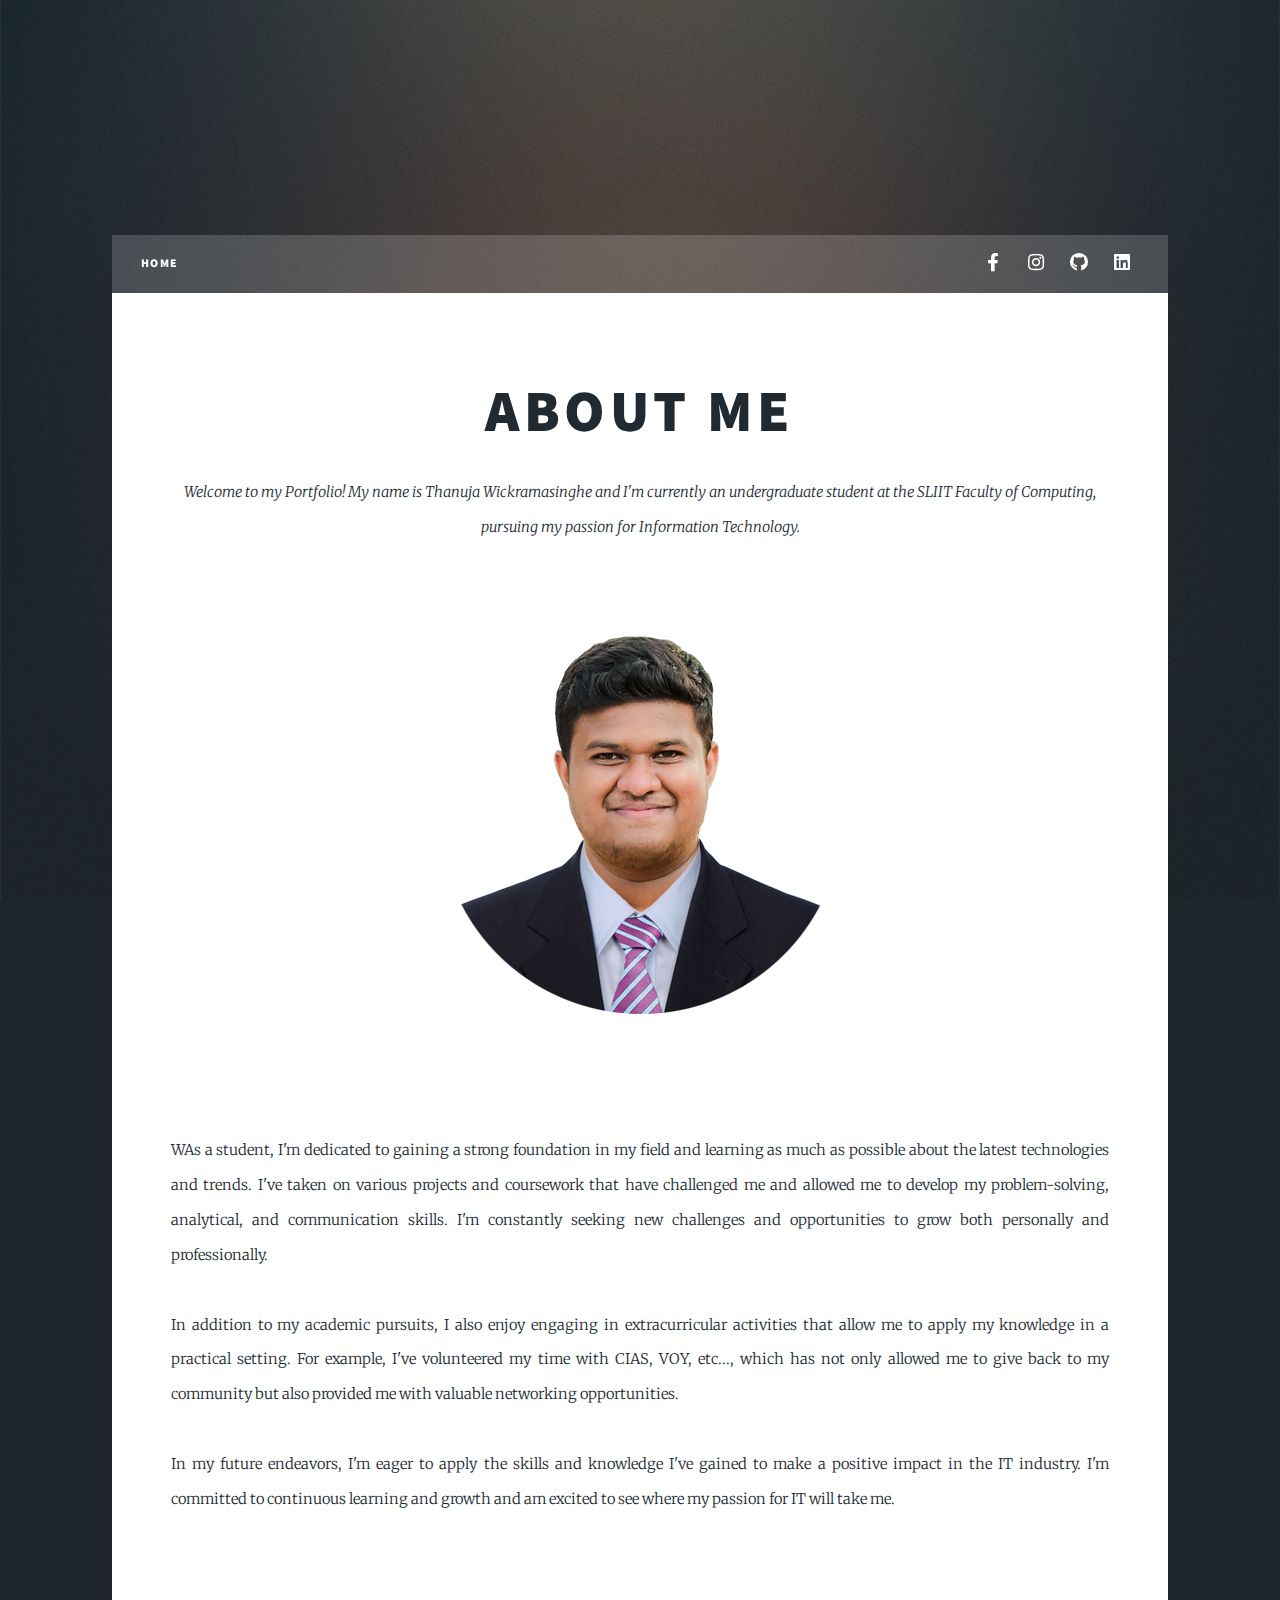
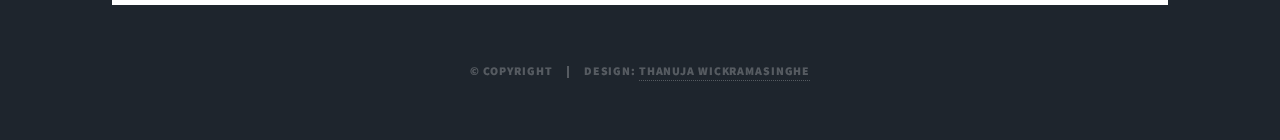
==== aboutMe.html @ 959ea025 "Add files via upload" ====
<!DOCTYPE HTML>
<!--
	Massively by HTML5 UP
	html5up.net | @ajlkn
	Free for personal and commercial use under the CCA 3.0 license (html5up.net/license)
-->
<html>
	<head>
		<title>Thanuja Wickramasinghe</title>
		<link rel="icon" type="image/png" href="images/MY.png">
		<meta charset="utf-8" />
		<meta name="viewport" content="width=device-width, initial-scale=1, user-scalable=no" />
		<link rel="stylesheet" href="assets/css/main.css" />
		<link rel="stylesheet" href="assets/css/my.css" />
		<noscript><link rel="stylesheet" href="assets/css/noscript.css" /></noscript>
	</head>
	<body class="is-preload">

		<!-- Wrapper -->
			<div id="wrapper" class="fade-in">

				<!-- Intro -->
					

				<!-- Header -->
					<header id="header">

					</header>

				<!-- Nav -->
					<nav id="nav">
						<ul class="links">
                            <li class=""><a href="index.html">Home</a></li>
						</ul>
						<ul class="icons">
							<li><a href="https://www.facebook.com/thanuja.dhananjayabandarawickramasinghe?mibextid=ZbWKwL" class="icon brands fa-facebook-f"><span class="label">Facebook</span></a></li>
							<li><a href="https://instagram.com/_.thanuja._?igshid=ZGUzMzM3NWJiOQ==" class="icon brands fa-instagram"><span class="label">Instagram</span></a></li>
							<li><a href="https://github.com/it21096570" class="icon brands fa-github"><span class="label">GitHub</span></a></li>
							<li><a href="https://www.linkedin.com/in/thanuja-dhananjaya/" class="icon brands fa-linkedin"><span class="label">LinkedIn</span></a></li>
						</ul>
					</nav>

				<!-- Main -->
					<div id="main">

						<!-- Featured Post -->
							<article class="post featured">
								<header class="major">
									<h2><a href="#">About Me<br /></a></h2>
									<p>Welcome to my Portfolio! My name is Thanuja Wickramasinghe and I'm currently an 
                                        undergraduate student at the SLIIT Faculty of Computing, pursuing my 
                                        passion for Information Technology.
                                    </p>
								</header>
								<img src="images/MY.png" alt="" />

                                <p style="margin-top: 100px;">WAs a student, I'm dedicated to gaining a strong foundation in my field and learning as much as possible about the latest technologies and trends. I've taken on various projects and coursework that have challenged me and allowed me to develop my problem-solving, analytical, and communication skills. I'm constantly seeking new challenges and opportunities to grow both personally and professionally. <br /><br />

                                    In addition to my academic pursuits, I also enjoy engaging in extracurricular activities that allow me to apply my knowledge in a practical setting. For example, I've volunteered my time with CIAS, VOY, etc..., which has not only allowed me to give back to my community but also provided me with valuable networking opportunities. <br /><br />
                                    
                                    In my future endeavors, I'm eager to apply the skills and knowledge I've gained to make a positive impact in the IT industry. I'm committed to continuous learning and growth and am excited to see where my passion for IT will take me.
                                </p>
								
							</article>

						<!-- Posts -->

					</div>

				

				<!-- Copyright -->
					<div id="copyright">
						<ul><li>&copy; COPYRIGHT</li><li>Design: <a href="https://github.com/it21096570">Thanuja Wickramasinghe</a></li></ul>
					</div>

			</div>

		<!-- Scripts -->
			<script src="assets/js/jquery.min.js"></script>
			<script src="assets/js/jquery.scrollex.min.js"></script>
			<script src="assets/js/jquery.scrolly.min.js"></script>
			<script src="assets/js/browser.min.js"></script>
			<script src="assets/js/breakpoints.min.js"></script>
			<script src="assets/js/util.js"></script>
			<script src="assets/js/main.js"></script>

	</body>
</html>
---- assets/css/main.css ----
@import url(fontawesome-all.min.css);
@import url("https://fonts.googleapis.com/css?family=Merriweather:300,700,300italic,700italic|Source+Sans+Pro:900");

/*
	Massively by HTML5 UP
	html5up.net | @ajlkn
	Free for personal and commercial use under the CCA 3.0 license (html5up.net/license)
*/

html, body, div, span, applet, object,
iframe, h1, h2, h3, h4, h5, h6, p, blockquote,
pre, a, abbr, acronym, address, big, cite,
code, del, dfn, em, img, ins, kbd, q, s, samp,
small, strike, strong, sub, sup, tt, var, b,
u, i, center, dl, dt, dd, ol, ul, li, fieldset,
form, label, legend, table, caption, tbody,
tfoot, thead, tr, th, td, article, aside,
canvas, details, embed, figure, figcaption,
footer, header, hgroup, menu, nav, output, ruby,
section, summary, time, mark, audio, video {
	margin: 0;
	padding: 0;
	border: 0;
	font-size: 100%;
	font: inherit;
	vertical-align: baseline;}

article, aside, details, figcaption, figure,
footer, header, hgroup, menu, nav, section {
	display: block;}

body {
	line-height: 1;
}

ol, ul {
	list-style: none;
}

blockquote, q {
	quotes: none;
}

	blockquote:before, blockquote:after, q:before, q:after {
		content: '';
		content: none;
	}

table {
	border-collapse: collapse;
	border-spacing: 0;
}

body {
	-webkit-text-size-adjust: none;
}

mark {
	background-color: transparent;
	color: inherit;
}

input::-moz-focus-inner {
	border: 0;
	padding: 0;
}

input, select, textarea {
	-moz-appearance: none;
	-webkit-appearance: none;
	-ms-appearance: none;
	appearance: none;
}

/* Basic */

	@-ms-viewport {
		width: device-width;
	}

	body {
		-ms-overflow-style: scrollbar;
	}

	@media screen and (max-width: 480px) {

		html, body {
			min-width: 320px;
		}

	}

	html {
		box-sizing: border-box;
		scroll-behavior: smooth;
	}

	*, *:before, *:after {
		box-sizing: inherit;
	}

	body {
		background-color: #1e252d;
	}

		body.is-preload *, body.is-preload *:before, body.is-preload *:after {
			-moz-animation: none !important;
			-webkit-animation: none !important;
			-ms-animation: none !important;
			animation: none !important;
			-moz-transition: none !important;
			-webkit-transition: none !important;
			-ms-transition: none !important;
			transition: none !important;
		}

/* Type */

	html {
		font-size: 16pt;
	}

		@media screen and (max-width: 1680px) {

			html {
				font-size: 12pt;
			}

		}

		@media screen and (max-width: 1280px) {

			html {
				font-size: 11pt;
			}

		}

		@media screen and (max-width: 360px) {

			html {
				font-size: 10pt;
			}

		}

	body {
		color: #212931;
	}

	body, input, select, textarea {
		font-family: "Merriweather", Georgia, serif;
		font-weight: 300;
		font-size: 1rem;
		line-height: 2.375;
	}

	a {
		-moz-transition: color 0.2s ease-in-out, background-color 0.2s ease-in-out, border-color 0.2s ease-in-out, box-shadow 0.2s ease-in-out;
		-webkit-transition: color 0.2s ease-in-out, background-color 0.2s ease-in-out, border-color 0.2s ease-in-out, box-shadow 0.2s ease-in-out;
		-ms-transition: color 0.2s ease-in-out, background-color 0.2s ease-in-out, border-color 0.2s ease-in-out, box-shadow 0.2s ease-in-out;
		transition: color 0.2s ease-in-out, background-color 0.2s ease-in-out, border-color 0.2s ease-in-out, box-shadow 0.2s ease-in-out;
		border-bottom: dotted 1px;
		text-decoration: none;
	}

		a:hover {
			border-bottom-color: transparent;
		}

	strong, b {
		font-weight: 600;
	}

	em, i {
		font-style: italic;
	}

	p {
		text-align: justify;
		margin: 0 0 2rem 0;
	}

	h1, h2, h3, h4, h5, h6 {
		font-family: "Source Sans Pro", Helvetica, sans-serif;
		font-weight: 900;
		line-height: 1.5;
		letter-spacing: 0.075em;
		text-transform: uppercase;
		margin: 0 0 1rem 0;
	}

		h1 a, h2 a, h3 a, h4 a, h5 a, h6 a {
			border-bottom: 0;
			color: inherit;
			text-decoration: none;
		}

	h1 {
		font-size: 4rem;
		line-height: 1.1;
		margin: 0 0 2rem 0;
	}

	h2 {
		font-size: 1.75rem;
		line-height: 1.3;
		margin: 0 0 1.5rem 0;
	}

	h3 {
		font-size: 1.25rem;
		margin: 0 0 1.5rem 0;
	}

	h4 {
		font-size: 1rem;
	}

	h5 {
		font-size: 0.9rem;
	}

	h6 {
		font-size: 0.8rem;
	}

	sub {
		font-size: 0.8rem;
		position: relative;
		top: 0.5rem;
	}

	sup {
		font-size: 0.8rem;
		position: relative;
		top: -0.5rem;
	}

	blockquote {
		border-left: solid 4px;
		font-style: italic;
		margin: 0 0 2rem 0;
		padding: 0.5rem 0 0.5rem 2rem;
	}

	code {
		border: solid 2px;
		font-family: "Courier New", monospace;
		font-size: 0.9rem;
		margin: 0 0.25rem;
		padding: 0.25rem 0.65rem;
	}

	pre {
		-webkit-overflow-scrolling: touch;
		font-family: "Courier New", monospace;
		font-size: 0.9rem;
		margin: 0 0 2rem 0;
	}

		pre code {
			display: block;
			line-height: 1.75;
			padding: 1rem 1.5rem;
			overflow-x: auto;
		}

	hr {
		border: 0;
		border-bottom: solid 2px;
		margin: 3rem 0;
	}

		hr.major {
			margin: 5rem 0;
		}

	.align-left {
		text-align: left;
	}

	.align-center {
		text-align: center;
	}

	.align-right {
		text-align: right;
	}

	input, select, textarea {
		color: #212931;
	}

	a {
		color: #212931;
		border-bottom-color: rgba(33, 41, 49, 0.5);
	}

		a:hover {
			border-bottom-color: transparent;
			color: #18bfef !important;
		}

	strong, b {
		color: #212931;
	}

	h1, h2, h3, h4, h5, h6 {
		color: #212931;
	}

	blockquote {
		border-left-color: #eeeeee;
	}

	code {
		background: rgba(220, 220, 220, 0.25);
		border-color: #eeeeee;
	}

	hr {
		border-bottom-color: #eeeeee;
	}

/* Row */

	.row {
		display: flex;
		flex-wrap: wrap;
		box-sizing: border-box;
		align-items: stretch;
	}

		.row > * {
			box-sizing: border-box;
		}

		.row.gtr-uniform > * > :last-child {
			margin-bottom: 0;
		}

		.row.aln-left {
			justify-content: flex-start;
		}

		.row.aln-center {
			justify-content: center;
		}

		.row.aln-right {
			justify-content: flex-end;
		}

		.row.aln-top {
			align-items: flex-start;
		}

		.row.aln-middle {
			align-items: center;
		}

		.row.aln-bottom {
			align-items: flex-end;
		}

		.row > .imp {
			order: -1;
		}

		.row > .col-1 {
			width: 8.33333%;
		}

		.row > .off-1 {
			margin-left: 8.33333%;
		}

		.row > .col-2 {
			width: 16.66667%;
		}

		.row > .off-2 {
			margin-left: 16.66667%;
		}

		.row > .col-3 {
			width: 25%;
		}

		.row > .off-3 {
			margin-left: 25%;
		}

		.row > .col-4 {
			width: 33.33333%;
		}

		.row > .off-4 {
			margin-left: 33.33333%;
		}

		.row > .col-5 {
			width: 41.66667%;
		}

		.row > .off-5 {
			margin-left: 41.66667%;
		}

		.row > .col-6 {
			width: 50%;
		}

		.row > .off-6 {
			margin-left: 50%;
		}

		.row > .col-7 {
			width: 58.33333%;
		}

		.row > .off-7 {
			margin-left: 58.33333%;
		}

		.row > .col-8 {
			width: 66.66667%;
		}

		.row > .off-8 {
			margin-left: 66.66667%;
		}

		.row > .col-9 {
			width: 75%;
		}

		.row > .off-9 {
			margin-left: 75%;
		}

		.row > .col-10 {
			width: 83.33333%;
		}

		.row > .off-10 {
			margin-left: 83.33333%;
		}

		.row > .col-11 {
			width: 91.66667%;
		}

		.row > .off-11 {
			margin-left: 91.66667%;
		}

		.row > .col-12 {
			width: 100%;
		}

		.row > .off-12 {
			margin-left: 100%;
		}

		.row.gtr-0 {
			margin-top: 0;
			margin-left: 0rem;
		}

			.row.gtr-0 > * {
				padding: 0 0 0 0rem;
			}

			.row.gtr-0.gtr-uniform {
				margin-top: 0rem;
			}

				.row.gtr-0.gtr-uniform > * {
					padding-top: 0rem;
				}

		.row.gtr-25 {
			margin-top: 0;
			margin-left: -0.375rem;
		}

			.row.gtr-25 > * {
				padding: 0 0 0 0.375rem;
			}

			.row.gtr-25.gtr-uniform {
				margin-top: -0.375rem;
			}

				.row.gtr-25.gtr-uniform > * {
					padding-top: 0.375rem;
				}

		.row.gtr-50 {
			margin-top: 0;
			margin-left: -0.75rem;
		}

			.row.gtr-50 > * {
				padding: 0 0 0 0.75rem;
			}

			.row.gtr-50.gtr-uniform {
				margin-top: -0.75rem;
			}

				.row.gtr-50.gtr-uniform > * {
					padding-top: 0.75rem;
				}

		.row {
			margin-top: 0;
			margin-left: -1.5rem;
		}

			.row > * {
				padding: 0 0 0 1.5rem;
			}

			.row.gtr-uniform {
				margin-top: -1.5rem;
			}

				.row.gtr-uniform > * {
					padding-top: 1.5rem;
				}

		.row.gtr-150 {
			margin-top: 0;
			margin-left: -2.25rem;
		}

			.row.gtr-150 > * {
				padding: 0 0 0 2.25rem;
			}

			.row.gtr-150.gtr-uniform {
				margin-top: -2.25rem;
			}

				.row.gtr-150.gtr-uniform > * {
					padding-top: 2.25rem;
				}

		.row.gtr-200 {
			margin-top: 0;
			margin-left: -3rem;
		}

			.row.gtr-200 > * {
				padding: 0 0 0 3rem;
			}

			.row.gtr-200.gtr-uniform {
				margin-top: -3rem;
			}

				.row.gtr-200.gtr-uniform > * {
					padding-top: 3rem;
				}

		@media screen and (max-width: 1680px) {

			.row {
				display: flex;
				flex-wrap: wrap;
				box-sizing: border-box;
				align-items: stretch;
			}

				.row > * {
					box-sizing: border-box;
				}

				.row.gtr-uniform > * > :last-child {
					margin-bottom: 0;
				}

				.row.aln-left {
					justify-content: flex-start;
				}

				.row.aln-center {
					justify-content: center;
				}

				.row.aln-right {
					justify-content: flex-end;
				}

				.row.aln-top {
					align-items: flex-start;
				}

				.row.aln-middle {
					align-items: center;
				}

				.row.aln-bottom {
					align-items: flex-end;
				}

				.row > .imp-xlarge {
					order: -1;
				}

				.row > .col-1-xlarge {
					width: 8.33333%;
				}

				.row > .off-1-xlarge {
					margin-left: 8.33333%;
				}

				.row > .col-2-xlarge {
					width: 16.66667%;
				}

				.row > .off-2-xlarge {
					margin-left: 16.66667%;
				}

				.row > .col-3-xlarge {
					width: 25%;
				}

				.row > .off-3-xlarge {
					margin-left: 25%;
				}

				.row > .col-4-xlarge {
					width: 33.33333%;
				}

				.row > .off-4-xlarge {
					margin-left: 33.33333%;
				}

				.row > .col-5-xlarge {
					width: 41.66667%;
				}

				.row > .off-5-xlarge {
					margin-left: 41.66667%;
				}

				.row > .col-6-xlarge {
					width: 50%;
				}

				.row > .off-6-xlarge {
					margin-left: 50%;
				}

				.row > .col-7-xlarge {
					width: 58.33333%;
				}

				.row > .off-7-xlarge {
					margin-left: 58.33333%;
				}

				.row > .col-8-xlarge {
					width: 66.66667%;
				}

				.row > .off-8-xlarge {
					margin-left: 66.66667%;
				}

				.row > .col-9-xlarge {
					width: 75%;
				}

				.row > .off-9-xlarge {
					margin-left: 75%;
				}

				.row > .col-10-xlarge {
					width: 83.33333%;
				}

				.row > .off-10-xlarge {
					margin-left: 83.33333%;
				}

				.row > .col-11-xlarge {
					width: 91.66667%;
				}

				.row > .off-11-xlarge {
					margin-left: 91.66667%;
				}

				.row > .col-12-xlarge {
					width: 100%;
				}

				.row > .off-12-xlarge {
					margin-left: 100%;
				}

				.row.gtr-0 {
					margin-top: 0;
					margin-left: 0rem;
				}

					.row.gtr-0 > * {
						padding: 0 0 0 0rem;
					}

					.row.gtr-0.gtr-uniform {
						margin-top: 0rem;
					}

						.row.gtr-0.gtr-uniform > * {
							padding-top: 0rem;
						}

				.row.gtr-25 {
					margin-top: 0;
					margin-left: -0.375rem;
				}

					.row.gtr-25 > * {
						padding: 0 0 0 0.375rem;
					}

					.row.gtr-25.gtr-uniform {
						margin-top: -0.375rem;
					}

						.row.gtr-25.gtr-uniform > * {
							padding-top: 0.375rem;
						}

				.row.gtr-50 {
					margin-top: 0;
					margin-left: -0.75rem;
				}

					.row.gtr-50 > * {
						padding: 0 0 0 0.75rem;
					}

					.row.gtr-50.gtr-uniform {
						margin-top: -0.75rem;
					}

						.row.gtr-50.gtr-uniform > * {
							padding-top: 0.75rem;
						}

				.row {
					margin-top: 0;
					margin-left: -1.5rem;
				}

					.row > * {
						padding: 0 0 0 1.5rem;
					}

					.row.gtr-uniform {
						margin-top: -1.5rem;
					}

						.row.gtr-uniform > * {
							padding-top: 1.5rem;
						}

				.row.gtr-150 {
					margin-top: 0;
					margin-left: -2.25rem;
				}

					.row.gtr-150 > * {
						padding: 0 0 0 2.25rem;
					}

					.row.gtr-150.gtr-uniform {
						margin-top: -2.25rem;
					}

						.row.gtr-150.gtr-uniform > * {
							padding-top: 2.25rem;
						}

				.row.gtr-200 {
					margin-top: 0;
					margin-left: -3rem;
				}

					.row.gtr-200 > * {
						padding: 0 0 0 3rem;
					}

					.row.gtr-200.gtr-uniform {
						margin-top: -3rem;
					}

						.row.gtr-200.gtr-uniform > * {
							padding-top: 3rem;
						}

		}

		@media screen and (max-width: 1280px) {

			.row {
				display: flex;
				flex-wrap: wrap;
				box-sizing: border-box;
				align-items: stretch;
			}

				.row > * {
					box-sizing: border-box;
				}

				.row.gtr-uniform > * > :last-child {
					margin-bottom: 0;
				}

				.row.aln-left {
					justify-content: flex-start;
				}

				.row.aln-center {
					justify-content: center;
				}

				.row.aln-right {
					justify-content: flex-end;
				}

				.row.aln-top {
					align-items: flex-start;
				}

				.row.aln-middle {
					align-items: center;
				}

				.row.aln-bottom {
					align-items: flex-end;
				}

				.row > .imp-large {
					order: -1;
				}

				.row > .col-1-large {
					width: 8.33333%;
				}

				.row > .off-1-large {
					margin-left: 8.33333%;
				}

				.row > .col-2-large {
					width: 16.66667%;
				}

				.row > .off-2-large {
					margin-left: 16.66667%;
				}

				.row > .col-3-large {
					width: 25%;
				}

				.row > .off-3-large {
					margin-left: 25%;
				}

				.row > .col-4-large {
					width: 33.33333%;
				}

				.row > .off-4-large {
					margin-left: 33.33333%;
				}

				.row > .col-5-large {
					width: 41.66667%;
				}

				.row > .off-5-large {
					margin-left: 41.66667%;
				}

				.row > .col-6-large {
					width: 50%;
				}

				.row > .off-6-large {
					margin-left: 50%;
				}

				.row > .col-7-large {
					width: 58.33333%;
				}

				.row > .off-7-large {
					margin-left: 58.33333%;
				}

				.row > .col-8-large {
					width: 66.66667%;
				}

				.row > .off-8-large {
					margin-left: 66.66667%;
				}

				.row > .col-9-large {
					width: 75%;
				}

				.row > .off-9-large {
					margin-left: 75%;
				}

				.row > .col-10-large {
					width: 83.33333%;
				}

				.row > .off-10-large {
					margin-left: 83.33333%;
				}

				.row > .col-11-large {
					width: 91.66667%;
				}

				.row > .off-11-large {
					margin-left: 91.66667%;
				}

				.row > .col-12-large {
					width: 100%;
				}

				.row > .off-12-large {
					margin-left: 100%;
				}

				.row.gtr-0 {
					margin-top: 0;
					margin-left: 0rem;
				}

					.row.gtr-0 > * {
						padding: 0 0 0 0rem;
					}

					.row.gtr-0.gtr-uniform {
						margin-top: 0rem;
					}

						.row.gtr-0.gtr-uniform > * {
							padding-top: 0rem;
						}

				.row.gtr-25 {
					margin-top: 0;
					margin-left: -0.375rem;
				}

					.row.gtr-25 > * {
						padding: 0 0 0 0.375rem;
					}

					.row.gtr-25.gtr-uniform {
						margin-top: -0.375rem;
					}

						.row.gtr-25.gtr-uniform > * {
							padding-top: 0.375rem;
						}

				.row.gtr-50 {
					margin-top: 0;
					margin-left: -0.75rem;
				}

					.row.gtr-50 > * {
						padding: 0 0 0 0.75rem;
					}

					.row.gtr-50.gtr-uniform {
						margin-top: -0.75rem;
					}

						.row.gtr-50.gtr-uniform > * {
							padding-top: 0.75rem;
						}

				.row {
					margin-top: 0;
					margin-left: -1.5rem;
				}

					.row > * {
						padding: 0 0 0 1.5rem;
					}

					.row.gtr-uniform {
						margin-top: -1.5rem;
					}

						.row.gtr-uniform > * {
							padding-top: 1.5rem;
						}

				.row.gtr-150 {
					margin-top: 0;
					margin-left: -2.25rem;
				}

					.row.gtr-150 > * {
						padding: 0 0 0 2.25rem;
					}

					.row.gtr-150.gtr-uniform {
						margin-top: -2.25rem;
					}

						.row.gtr-150.gtr-uniform > * {
							padding-top: 2.25rem;
						}

				.row.gtr-200 {
					margin-top: 0;
					margin-left: -3rem;
				}

					.row.gtr-200 > * {
						padding: 0 0 0 3rem;
					}

					.row.gtr-200.gtr-uniform {
						margin-top: -3rem;
					}

						.row.gtr-200.gtr-uniform > * {
							padding-top: 3rem;
						}

		}

		@media screen and (max-width: 980px) {

			.row {
				display: flex;
				flex-wrap: wrap;
				box-sizing: border-box;
				align-items: stretch;
			}

				.row > * {
					box-sizing: border-box;
				}

				.row.gtr-uniform > * > :last-child {
					margin-bottom: 0;
				}

				.row.aln-left {
					justify-content: flex-start;
				}

				.row.aln-center {
					justify-content: center;
				}

				.row.aln-right {
					justify-content: flex-end;
				}

				.row.aln-top {
					align-items: flex-start;
				}

				.row.aln-middle {
					align-items: center;
				}

				.row.aln-bottom {
					align-items: flex-end;
				}

				.row > .imp-medium {
					order: -1;
				}

				.row > .col-1-medium {
					width: 8.33333%;
				}

				.row > .off-1-medium {
					margin-left: 8.33333%;
				}

				.row > .col-2-medium {
					width: 16.66667%;
				}

				.row > .off-2-medium {
					margin-left: 16.66667%;
				}

				.row > .col-3-medium {
					width: 25%;
				}

				.row > .off-3-medium {
					margin-left: 25%;
				}

				.row > .col-4-medium {
					width: 33.33333%;
				}

				.row > .off-4-medium {
					margin-left: 33.33333%;
				}

				.row > .col-5-medium {
					width: 41.66667%;
				}

				.row > .off-5-medium {
					margin-left: 41.66667%;
				}

				.row > .col-6-medium {
					width: 50%;
				}

				.row > .off-6-medium {
					margin-left: 50%;
				}

				.row > .col-7-medium {
					width: 58.33333%;
				}

				.row > .off-7-medium {
					margin-left: 58.33333%;
				}

				.row > .col-8-medium {
					width: 66.66667%;
				}

				.row > .off-8-medium {
					margin-left: 66.66667%;
				}

				.row > .col-9-medium {
					width: 75%;
				}

				.row > .off-9-medium {
					margin-left: 75%;
				}

				.row > .col-10-medium {
					width: 83.33333%;
				}

				.row > .off-10-medium {
					margin-left: 83.33333%;
				}

				.row > .col-11-medium {
					width: 91.66667%;
				}

				.row > .off-11-medium {
					margin-left: 91.66667%;
				}

				.row > .col-12-medium {
					width: 100%;
				}

				.row > .off-12-medium {
					margin-left: 100%;
				}

				.row.gtr-0 {
					margin-top: 0;
					margin-left: 0rem;
				}

					.row.gtr-0 > * {
						padding: 0 0 0 0rem;
					}

					.row.gtr-0.gtr-uniform {
						margin-top: 0rem;
					}

						.row.gtr-0.gtr-uniform > * {
							padding-top: 0rem;
						}

				.row.gtr-25 {
					margin-top: 0;
					margin-left: -0.375rem;
				}

					.row.gtr-25 > * {
						padding: 0 0 0 0.375rem;
					}

					.row.gtr-25.gtr-uniform {
						margin-top: -0.375rem;
					}

						.row.gtr-25.gtr-uniform > * {
							padding-top: 0.375rem;
						}

				.row.gtr-50 {
					margin-top: 0;
					margin-left: -0.75rem;
				}

					.row.gtr-50 > * {
						padding: 0 0 0 0.75rem;
					}

					.row.gtr-50.gtr-uniform {
						margin-top: -0.75rem;
					}

						.row.gtr-50.gtr-uniform > * {
							padding-top: 0.75rem;
						}

				.row {
					margin-top: 0;
					margin-left: -1.5rem;
				}

					.row > * {
						padding: 0 0 0 1.5rem;
					}

					.row.gtr-uniform {
						margin-top: -1.5rem;
					}

						.row.gtr-uniform > * {
							padding-top: 1.5rem;
						}

				.row.gtr-150 {
					margin-top: 0;
					margin-left: -2.25rem;
				}

					.row.gtr-150 > * {
						padding: 0 0 0 2.25rem;
					}

					.row.gtr-150.gtr-uniform {
						margin-top: -2.25rem;
					}

						.row.gtr-150.gtr-uniform > * {
							padding-top: 2.25rem;
						}

				.row.gtr-200 {
					margin-top: 0;
					margin-left: -3rem;
				}

					.row.gtr-200 > * {
						padding: 0 0 0 3rem;
					}

					.row.gtr-200.gtr-uniform {
						margin-top: -3rem;
					}

						.row.gtr-200.gtr-uniform > * {
							padding-top: 3rem;
						}

		}

		@media screen and (max-width: 736px) {

			.row {
				display: flex;
				flex-wrap: wrap;
				box-sizing: border-box;
				align-items: stretch;
			}

				.row > * {
					box-sizing: border-box;
				}

				.row.gtr-uniform > * > :last-child {
					margin-bottom: 0;
				}

				.row.aln-left {
					justify-content: flex-start;
				}

				.row.aln-center {
					justify-content: center;
				}

				.row.aln-right {
					justify-content: flex-end;
				}

				.row.aln-top {
					align-items: flex-start;
				}

				.row.aln-middle {
					align-items: center;
				}

				.row.aln-bottom {
					align-items: flex-end;
				}

				.row > .imp-small {
					order: -1;
				}

				.row > .col-1-small {
					width: 8.33333%;
				}

				.row > .off-1-small {
					margin-left: 8.33333%;
				}

				.row > .col-2-small {
					width: 16.66667%;
				}

				.row > .off-2-small {
					margin-left: 16.66667%;
				}

				.row > .col-3-small {
					width: 25%;
				}

				.row > .off-3-small {
					margin-left: 25%;
				}

				.row > .col-4-small {
					width: 33.33333%;
				}

				.row > .off-4-small {
					margin-left: 33.33333%;
				}

				.row > .col-5-small {
					width: 41.66667%;
				}

				.row > .off-5-small {
					margin-left: 41.66667%;
				}

				.row > .col-6-small {
					width: 50%;
				}

				.row > .off-6-small {
					margin-left: 50%;
				}

				.row > .col-7-small {
					width: 58.33333%;
				}

				.row > .off-7-small {
					margin-left: 58.33333%;
				}

				.row > .col-8-small {
					width: 66.66667%;
				}

				.row > .off-8-small {
					margin-left: 66.66667%;
				}

				.row > .col-9-small {
					width: 75%;
				}

				.row > .off-9-small {
					margin-left: 75%;
				}

				.row > .col-10-small {
					width: 83.33333%;
				}

				.row > .off-10-small {
					margin-left: 83.33333%;
				}

				.row > .col-11-small {
					width: 91.66667%;
				}

				.row > .off-11-small {
					margin-left: 91.66667%;
				}

				.row > .col-12-small {
					width: 100%;
				}

				.row > .off-12-small {
					margin-left: 100%;
				}

				.row.gtr-0 {
					margin-top: 0;
					margin-left: 0rem;
				}

					.row.gtr-0 > * {
						padding: 0 0 0 0rem;
					}

					.row.gtr-0.gtr-uniform {
						margin-top: 0rem;
					}

						.row.gtr-0.gtr-uniform > * {
							padding-top: 0rem;
						}

				.row.gtr-25 {
					margin-top: 0;
					margin-left: -0.375rem;
				}

					.row.gtr-25 > * {
						padding: 0 0 0 0.375rem;
					}

					.row.gtr-25.gtr-uniform {
						margin-top: -0.375rem;
					}

						.row.gtr-25.gtr-uniform > * {
							padding-top: 0.375rem;
						}

				.row.gtr-50 {
					margin-top: 0;
					margin-left: -0.75rem;
				}

					.row.gtr-50 > * {
						padding: 0 0 0 0.75rem;
					}

					.row.gtr-50.gtr-uniform {
						margin-top: -0.75rem;
					}

						.row.gtr-50.gtr-uniform > * {
							padding-top: 0.75rem;
						}

				.row {
					margin-top: 0;
					margin-left: -1.5rem;
				}

					.row > * {
						padding: 0 0 0 1.5rem;
					}

					.row.gtr-uniform {
						margin-top: -1.5rem;
					}

						.row.gtr-uniform > * {
							padding-top: 1.5rem;
						}

				.row.gtr-150 {
					margin-top: 0;
					margin-left: -2.25rem;
				}

					.row.gtr-150 > * {
						padding: 0 0 0 2.25rem;
					}

					.row.gtr-150.gtr-uniform {
						margin-top: -2.25rem;
					}

						.row.gtr-150.gtr-uniform > * {
							padding-top: 2.25rem;
						}

				.row.gtr-200 {
					margin-top: 0;
					margin-left: -3rem;
				}

					.row.gtr-200 > * {
						padding: 0 0 0 3rem;
					}

					.row.gtr-200.gtr-uniform {
						margin-top: -3rem;
					}

						.row.gtr-200.gtr-uniform > * {
							padding-top: 3rem;
						}

		}

		@media screen and (max-width: 480px) {

			.row {
				display: flex;
				flex-wrap: wrap;
				box-sizing: border-box;
				align-items: stretch;
			}

				.row > * {
					box-sizing: border-box;
				}

				.row.gtr-uniform > * > :last-child {
					margin-bottom: 0;
				}

				.row.aln-left {
					justify-content: flex-start;
				}

				.row.aln-center {
					justify-content: center;
				}

				.row.aln-right {
					justify-content: flex-end;
				}

				.row.aln-top {
					align-items: flex-start;
				}

				.row.aln-middle {
					align-items: center;
				}

				.row.aln-bottom {
					align-items: flex-end;
				}

				.row > .imp-xsmall {
					order: -1;
				}

				.row > .col-1-xsmall {
					width: 8.33333%;
				}

				.row > .off-1-xsmall {
					margin-left: 8.33333%;
				}

				.row > .col-2-xsmall {
					width: 16.66667%;
				}

				.row > .off-2-xsmall {
					margin-left: 16.66667%;
				}

				.row > .col-3-xsmall {
					width: 25%;
				}

				.row > .off-3-xsmall {
					margin-left: 25%;
				}

				.row > .col-4-xsmall {
					width: 33.33333%;
				}

				.row > .off-4-xsmall {
					margin-left: 33.33333%;
				}

				.row > .col-5-xsmall {
					width: 41.66667%;
				}

				.row > .off-5-xsmall {
					margin-left: 41.66667%;
				}

				.row > .col-6-xsmall {
					width: 50%;
				}

				.row > .off-6-xsmall {
					margin-left: 50%;
				}

				.row > .col-7-xsmall {
					width: 58.33333%;
				}

				.row > .off-7-xsmall {
					margin-left: 58.33333%;
				}

				.row > .col-8-xsmall {
					width: 66.66667%;
				}

				.row > .off-8-xsmall {
					margin-left: 66.66667%;
				}

				.row > .col-9-xsmall {
					width: 75%;
				}

				.row > .off-9-xsmall {
					margin-left: 75%;
				}

				.row > .col-10-xsmall {
					width: 83.33333%;
				}

				.row > .off-10-xsmall {
					margin-left: 83.33333%;
				}

				.row > .col-11-xsmall {
					width: 91.66667%;
				}

				.row > .off-11-xsmall {
					margin-left: 91.66667%;
				}

				.row > .col-12-xsmall {
					width: 100%;
				}

				.row > .off-12-xsmall {
					margin-left: 100%;
				}

				.row.gtr-0 {
					margin-top: 0;
					margin-left: 0rem;
				}

					.row.gtr-0 > * {
						padding: 0 0 0 0rem;
					}

					.row.gtr-0.gtr-uniform {
						margin-top: 0rem;
					}

						.row.gtr-0.gtr-uniform > * {
							padding-top: 0rem;
						}

				.row.gtr-25 {
					margin-top: 0;
					margin-left: -0.375rem;
				}

					.row.gtr-25 > * {
						padding: 0 0 0 0.375rem;
					}

					.row.gtr-25.gtr-uniform {
						margin-top: -0.375rem;
					}

						.row.gtr-25.gtr-uniform > * {
							padding-top: 0.375rem;
						}

				.row.gtr-50 {
					margin-top: 0;
					margin-left: -0.75rem;
				}

					.row.gtr-50 > * {
						padding: 0 0 0 0.75rem;
					}

					.row.gtr-50.gtr-uniform {
						margin-top: -0.75rem;
					}

						.row.gtr-50.gtr-uniform > * {
							padding-top: 0.75rem;
						}

				.row {
					margin-top: 0;
					margin-left: -1.5rem;
				}

					.row > * {
						padding: 0 0 0 1.5rem;
					}

					.row.gtr-uniform {
						margin-top: -1.5rem;
					}

						.row.gtr-uniform > * {
							padding-top: 1.5rem;
						}

				.row.gtr-150 {
					margin-top: 0;
					margin-left: -2.25rem;
				}

					.row.gtr-150 > * {
						padding: 0 0 0 2.25rem;
					}

					.row.gtr-150.gtr-uniform {
						margin-top: -2.25rem;
					}

						.row.gtr-150.gtr-uniform > * {
							padding-top: 2.25rem;
						}

				.row.gtr-200 {
					margin-top: 0;
					margin-left: -3rem;
				}

					.row.gtr-200 > * {
						padding: 0 0 0 3rem;
					}

					.row.gtr-200.gtr-uniform {
						margin-top: -3rem;
					}

						.row.gtr-200.gtr-uniform > * {
							padding-top: 3rem;
						}

		}

		@media screen and (max-width: 360px) {

			.row {
				display: flex;
				flex-wrap: wrap;
				box-sizing: border-box;
				align-items: stretch;
			}

				.row > * {
					box-sizing: border-box;
				}

				.row.gtr-uniform > * > :last-child {
					margin-bottom: 0;
				}

				.row.aln-left {
					justify-content: flex-start;
				}

				.row.aln-center {
					justify-content: center;
				}

				.row.aln-right {
					justify-content: flex-end;
				}

				.row.aln-top {
					align-items: flex-start;
				}

				.row.aln-middle {
					align-items: center;
				}

				.row.aln-bottom {
					align-items: flex-end;
				}

				.row > .imp-xxsmall {
					order: -1;
				}

				.row > .col-1-xxsmall {
					width: 8.33333%;
				}

				.row > .off-1-xxsmall {
					margin-left: 8.33333%;
				}

				.row > .col-2-xxsmall {
					width: 16.66667%;
				}

				.row > .off-2-xxsmall {
					margin-left: 16.66667%;
				}

				.row > .col-3-xxsmall {
					width: 25%;
				}

				.row > .off-3-xxsmall {
					margin-left: 25%;
				}

				.row > .col-4-xxsmall {
					width: 33.33333%;
				}

				.row > .off-4-xxsmall {
					margin-left: 33.33333%;
				}

				.row > .col-5-xxsmall {
					width: 41.66667%;
				}

				.row > .off-5-xxsmall {
					margin-left: 41.66667%;
				}

				.row > .col-6-xxsmall {
					width: 50%;
				}

				.row > .off-6-xxsmall {
					margin-left: 50%;
				}

				.row > .col-7-xxsmall {
					width: 58.33333%;
				}

				.row > .off-7-xxsmall {
					margin-left: 58.33333%;
				}

				.row > .col-8-xxsmall {
					width: 66.66667%;
				}

				.row > .off-8-xxsmall {
					margin-left: 66.66667%;
				}

				.row > .col-9-xxsmall {
					width: 75%;
				}

				.row > .off-9-xxsmall {
					margin-left: 75%;
				}

				.row > .col-10-xxsmall {
					width: 83.33333%;
				}

				.row > .off-10-xxsmall {
					margin-left: 83.33333%;
				}

				.row > .col-11-xxsmall {
					width: 91.66667%;
				}

				.row > .off-11-xxsmall {
					margin-left: 91.66667%;
				}

				.row > .col-12-xxsmall {
					width: 100%;
				}

				.row > .off-12-xxsmall {
					margin-left: 100%;
				}

				.row.gtr-0 {
					margin-top: 0;
					margin-left: 0rem;
				}

					.row.gtr-0 > * {
						padding: 0 0 0 0rem;
					}

					.row.gtr-0.gtr-uniform {
						margin-top: 0rem;
					}

						.row.gtr-0.gtr-uniform > * {
							padding-top: 0rem;
						}

				.row.gtr-25 {
					margin-top: 0;
					margin-left: -0.375rem;
				}

					.row.gtr-25 > * {
						padding: 0 0 0 0.375rem;
					}

					.row.gtr-25.gtr-uniform {
						margin-top: -0.375rem;
					}

						.row.gtr-25.gtr-uniform > * {
							padding-top: 0.375rem;
						}

				.row.gtr-50 {
					margin-top: 0;
					margin-left: -0.75rem;
				}

					.row.gtr-50 > * {
						padding: 0 0 0 0.75rem;
					}

					.row.gtr-50.gtr-uniform {
						margin-top: -0.75rem;
					}

						.row.gtr-50.gtr-uniform > * {
							padding-top: 0.75rem;
						}

				.row {
					margin-top: 0;
					margin-left: -1.5rem;
				}

					.row > * {
						padding: 0 0 0 1.5rem;
					}

					.row.gtr-uniform {
						margin-top: -1.5rem;
					}

						.row.gtr-uniform > * {
							padding-top: 1.5rem;
						}

				.row.gtr-150 {
					margin-top: 0;
					margin-left: -2.25rem;
				}

					.row.gtr-150 > * {
						padding: 0 0 0 2.25rem;
					}

					.row.gtr-150.gtr-uniform {
						margin-top: -2.25rem;
					}

						.row.gtr-150.gtr-uniform > * {
							padding-top: 2.25rem;
						}

				.row.gtr-200 {
					margin-top: 0;
					margin-left: -3rem;
				}

					.row.gtr-200 > * {
						padding: 0 0 0 3rem;
					}

					.row.gtr-200.gtr-uniform {
						margin-top: -3rem;
					}

						.row.gtr-200.gtr-uniform > * {
							padding-top: 3rem;
						}

		}

/* Box */

	.box {
		border: solid 2px;
		margin-bottom: 2rem;
		padding: 1.5rem;
	}

		.box > :last-child,
		.box > :last-child > :last-child,
		.box > :last-child > :last-child > :last-child {
			margin-bottom: 0;
		}

		.box.alt {
			border: 0;
			border-radius: 0;
			padding: 0;
		}

	.box {
		border-color: #eeeeee;
	}

/* Button */

	input[type="submit"],
	input[type="reset"],
	input[type="button"],
	button,
	.button {
		-moz-appearance: none;
		-webkit-appearance: none;
		-ms-appearance: none;
		appearance: none;
		-moz-transition: background-color 0.2s ease-in-out, box-shadow 0.2s ease-in-out, color 0.2s ease-in-out;
		-webkit-transition: background-color 0.2s ease-in-out, box-shadow 0.2s ease-in-out, color 0.2s ease-in-out;
		-ms-transition: background-color 0.2s ease-in-out, box-shadow 0.2s ease-in-out, color 0.2s ease-in-out;
		transition: background-color 0.2s ease-in-out, box-shadow 0.2s ease-in-out, color 0.2s ease-in-out;
		border: 0;
		border-radius: 0;
		cursor: pointer;
		display: inline-block;
		font-family: "Source Sans Pro", Helvetica, sans-serif;
		font-size: 0.8rem;
		font-weight: 900;
		letter-spacing: 0.075em;
		height: 3rem;
		line-height: 3rem;
		padding: 0 2rem;
		text-align: center;
		text-decoration: none;
		text-transform: uppercase;
		white-space: nowrap;
	}

		input[type="submit"].icon:before,
		input[type="reset"].icon:before,
		input[type="button"].icon:before,
		button.icon:before,
		.button.icon:before {
			margin-right: 0.5rem;
		}

		input[type="submit"].icon.solo,
		input[type="reset"].icon.solo,
		input[type="button"].icon.solo,
		button.icon.solo,
		.button.icon.solo {
			position: relative;
			width: 4rem;
			height: 4rem;
			line-height: 4rem;
			border-radius: 4rem;
			text-indent: 4rem;
			overflow: hidden;
			padding: 0;
			white-space: nowrap;
		}

			input[type="submit"].icon.solo:before,
			input[type="reset"].icon.solo:before,
			input[type="button"].icon.solo:before,
			button.icon.solo:before,
			.button.icon.solo:before {
				position: absolute;
				display: block;
				top: 0;
				left: 0;
				width: inherit;
				height: inherit;
				line-height: inherit;
				font-size: 1.25rem;
				margin-right: 0;
				text-align: center;
				text-indent: 0;
			}

		input[type="submit"].fit,
		input[type="reset"].fit,
		input[type="button"].fit,
		button.fit,
		.button.fit {
			width: 100%;
		}

		input[type="submit"].small,
		input[type="reset"].small,
		input[type="button"].small,
		button.small,
		.button.small {
			font-size: 0.7rem;
			height: 2.5rem;
			line-height: 2.5rem;
			padding: 0 1.5rem;
		}

		input[type="submit"].large,
		input[type="reset"].large,
		input[type="button"].large,
		button.large,
		.button.large {
			font-size: 0.9rem;
			height: 3.5rem;
			line-height: 3.5rem;
			padding: 0 2.75rem;
		}

		@media screen and (max-width: 980px) {

			input[type="submit"],
			input[type="reset"],
			input[type="button"],
			button,
			.button {
				font-size: 0.9rem;
				height: 3.25rem;
				line-height: 3.25rem;
			}

				input[type="submit"].large,
				input[type="reset"].large,
				input[type="button"].large,
				button.large,
				.button.large {
					font-size: 1rem;
					height: 3.75rem;
					line-height: 3.75rem;
				}

		}

		input[type="submit"].disabled, input[type="submit"]:disabled,
		input[type="reset"].disabled,
		input[type="reset"]:disabled,
		input[type="button"].disabled,
		input[type="button"]:disabled,
		button.disabled,
		button:disabled,
		.button.disabled,
		.button:disabled {
			pointer-events: none;
			opacity: 0.25;
		}

	input[type="submit"],
	input[type="reset"],
	input[type="button"],
	button,
	.button {
		background-color: transparent;
		box-shadow: inset 0 0 0 2px #212931;
		color: #212931 !important;
	}

		input[type="submit"]:hover,
		input[type="reset"]:hover,
		input[type="button"]:hover,
		button:hover,
		.button:hover {
			box-shadow: inset 0 0 0 2px #18bfef;
			color: #18bfef !important;
		}

		input[type="submit"].primary,
		input[type="reset"].primary,
		input[type="button"].primary,
		button.primary,
		.button.primary {
			background-color: #212931;
			box-shadow: none;
			color: #ffffff !important;
		}

			input[type="submit"].primary:hover,
			input[type="reset"].primary:hover,
			input[type="button"].primary:hover,
			button.primary:hover,
			.button.primary:hover {
				background-color: #18bfef;
			}

/* Form */

	form {
		margin: 0 0 2rem 0;
	}

		form > :last-child {
			margin-bottom: 0;
		}

		form > .fields {
			display: -moz-flex;
			display: -webkit-flex;
			display: -ms-flex;
			display: flex;
			-moz-flex-wrap: wrap;
			-webkit-flex-wrap: wrap;
			-ms-flex-wrap: wrap;
			flex-wrap: wrap;
			width: calc(100% + 3rem);
			margin: -1.5rem 0 2rem -1.5rem;
		}

			form > .fields > .field {
				-moz-flex-grow: 0;
				-webkit-flex-grow: 0;
				-ms-flex-grow: 0;
				flex-grow: 0;
				-moz-flex-shrink: 0;
				-webkit-flex-shrink: 0;
				-ms-flex-shrink: 0;
				flex-shrink: 0;
				padding: 1.5rem 0 0 1.5rem;
				width: calc(100% - 1.5rem);
			}

				form > .fields > .field.half {
					width: calc(50% - 0.75rem);
				}

				form > .fields > .field.third {
					width: calc(100%/3 - 0.5rem);
				}

				form > .fields > .field.quarter {
					width: calc(25% - 0.375rem);
				}

		@media screen and (max-width: 480px) {

			form > .fields {
				width: calc(100% + 3rem);
				margin: -1.5rem 0 2rem -1.5rem;
			}

				form > .fields > .field {
					padding: 1.5rem 0 0 1.5rem;
					width: calc(100% - 1.5rem);
				}

					form > .fields > .field.half {
						width: calc(100% - 1.5rem);
					}

					form > .fields > .field.third {
						width: calc(100% - 1.5rem);
					}

					form > .fields > .field.quarter {
						width: calc(100% - 1.5rem);
					}

		}

	label {
		display: block;
		font-family: "Source Sans Pro", Helvetica, sans-serif;
		font-weight: 900;
		line-height: 1.5;
		letter-spacing: 0.075em;
		font-size: 0.8rem;
		text-transform: uppercase;
		margin: 0 0 0.75rem 0;
	}

		@media screen and (max-width: 980px) {

			label {
				font-size: 0.9rem;
			}

		}

	input[type="text"],
	input[type="password"],
	input[type="email"],
	select,
	textarea {
		-moz-appearance: none;
		-webkit-appearance: none;
		-ms-appearance: none;
		appearance: none;
		background: transparent;
		border-radius: 0;
		border: solid 2px;
		color: inherit;
		display: block;
		outline: 0;
		padding: 0 1rem;
		text-decoration: none;
		width: 100%;
	}

		input[type="text"]:invalid,
		input[type="password"]:invalid,
		input[type="email"]:invalid,
		select:invalid,
		textarea:invalid {
			box-shadow: none;
		}

	select {
		background-size: 1.25rem;
		background-repeat: no-repeat;
		background-position: calc(100% - 1rem) center;
		height: 3rem;
		padding-right: 3rem;
		text-overflow: ellipsis;
	}

		select:focus::-ms-value {
			background-color: transparent;
		}

		select::-ms-expand {
			display: none;
		}

	input[type="text"],
	input[type="password"],
	input[type="email"],
	select {
		height: 3rem;
	}

	textarea {
		padding: 0.75rem 1rem;
	}

	input[type="checkbox"],
	input[type="radio"] {
		-moz-appearance: none;
		-webkit-appearance: none;
		-ms-appearance: none;
		appearance: none;
		display: block;
		float: left;
		margin-right: -2rem;
		opacity: 0;
		width: 1rem;
		z-index: -1;
	}

		input[type="checkbox"] + label,
		input[type="radio"] + label {
			text-decoration: none;
			cursor: pointer;
			display: inline-block;
			font-size: 1rem;
			letter-spacing: 0;
			font-family: "Merriweather", Georgia, serif;
			text-transform: none;
			font-weight: 300;
			padding-left: 2.8rem;
			padding-right: 1rem;
			position: relative;
		}

			input[type="checkbox"] + label:before,
			input[type="radio"] + label:before {
				-moz-osx-font-smoothing: grayscale;
				-webkit-font-smoothing: antialiased;
				display: inline-block;
				font-style: normal;
				font-variant: normal;
				text-rendering: auto;
				line-height: 1;
				text-transform: none !important;
				font-family: 'Font Awesome 5 Free';
				font-weight: 900;
			}

			input[type="checkbox"] + label:before,
			input[type="radio"] + label:before {
				border-radius: 0;
				border: solid 2px;
				content: '';
				display: inline-block;
				font-size: 0.8rem;
				height: 1.8rem;
				left: 0;
				line-height: 1.65rem;
				position: absolute;
				text-align: center;
				top: -0.125rem;
				width: 1.8rem;
			}

		input[type="checkbox"]:checked + label:before,
		input[type="radio"]:checked + label:before {
			content: '\f00c';
		}

	input[type="checkbox"] + label:before {
		border-radius: 0;
	}

	input[type="radio"] + label:before {
		border-radius: 100%;
	}

	::-webkit-input-placeholder {
		opacity: 1.0;
	}

	:-moz-placeholder {
		opacity: 1.0;
	}

	::-moz-placeholder {
		opacity: 1.0;
	}

	:-ms-input-placeholder {
		opacity: 1.0;
	}

	label {
		color: #212931;
	}

	input[type="text"],
	input[type="password"],
	input[type="email"],
	select,
	textarea {
		border-color: #eeeeee;
	}

		input[type="text"]:focus,
		input[type="password"]:focus,
		input[type="email"]:focus,
		select:focus,
		textarea:focus {
			border-color: #18bfef;
		}

	select {
		background-image: url("data:image/svg+xml;charset=utf8,%3Csvg xmlns='http://www.w3.org/2000/svg' width='40' height='40' preserveAspectRatio='none' viewBox='0 0 40 40'%3E%3Cpath d='M9.4,12.3l10.4,10.4l10.4-10.4c0.2-0.2,0.5-0.4,0.9-0.4c0.3,0,0.6,0.1,0.9,0.4l3.3,3.3c0.2,0.2,0.4,0.5,0.4,0.9 c0,0.4-0.1,0.6-0.4,0.9L20.7,31.9c-0.2,0.2-0.5,0.4-0.9,0.4c-0.3,0-0.6-0.1-0.9-0.4L4.3,17.3c-0.2-0.2-0.4-0.5-0.4-0.9 c0-0.4,0.1-0.6,0.4-0.9l3.3-3.3c0.2-0.2,0.5-0.4,0.9-0.4S9.1,12.1,9.4,12.3z' fill='%23eeeeee' /%3E%3C/svg%3E");
	}

		select option {
			background-color: #ffffff;
			color: #212931;
		}

	.select-wrapper:before {
		color: #eeeeee;
	}

	input[type="checkbox"] + label,
	input[type="radio"] + label {
		color: #212931;
	}

		input[type="checkbox"] + label:before,
		input[type="radio"] + label:before {
			border-color: #eeeeee;
		}

	input[type="checkbox"]:checked + label:before,
	input[type="radio"]:checked + label:before {
		background-color: #212931;
		border-color: #212931;
		color: #ffffff;
	}

	input[type="checkbox"]:focus + label:before,
	input[type="radio"]:focus + label:before {
		border-color: #18bfef;
	}

	::-webkit-input-placeholder {
		color: #909498 !important;
	}

	:-moz-placeholder {
		color: #909498 !important;
	}

	::-moz-placeholder {
		color: #909498 !important;
	}

	:-ms-input-placeholder {
		color: #909498 !important;
	}

	.formerize-placeholder {
		color: #909498 !important;
	}

/* Icon */

	.icon {
		text-decoration: none;
		border-bottom: none;
		position: relative;
	}

		.icon:before {
			-moz-osx-font-smoothing: grayscale;
			-webkit-font-smoothing: antialiased;
			display: inline-block;
			font-style: normal;
			font-variant: normal;
			text-rendering: auto;
			line-height: 1;
			text-transform: none !important;
			font-family: 'Font Awesome 5 Free';
			font-weight: 400;
		}

		.icon > .label {
			display: none;
		}

		.icon:before {
			line-height: inherit;
		}

		.icon.solid:before {
			font-weight: 900;
		}

		.icon.brands:before {
			font-family: 'Font Awesome 5 Brands';
		}

/* Image */

	.image {
		border: 0;
		display: inline-block;
		position: relative;
	}

		.image img {
			display: block;
		}

		.image.left, .image.right {
			max-width: 40%;
		}

			.image.left img, .image.right img {
				width: 100%;
			}

		.image.left {
			float: left;
			margin: 0 2rem 2rem 0;
			top: 0.75rem;
		}

		.image.right {
			float: right;
			margin: 0 0 2rem 2rem;
			top: 0.75rem;
		}

		.image.fit {
			display: block;
			margin: 2.5rem 0;
			width: 100%;
		}

			.image.fit:first-child {
				margin-top: 0;
			}

			.image.fit img {
				width: 100%;
			}

		.image.main {
			display: block;
			margin: 4rem 0;
			width: 100%;
		}

			.image.main:first-child {
				margin-top: 0;
			}

			.image.main img {
				width: 100%;
			}

		@media screen and (max-width: 736px) {

			.image.fit {
				margin: 2rem 0;
			}

			.image.main {
				margin: 2rem 0;
			}

		}

	a.image {
		overflow: hidden;
	}

		a.image img {
			-moz-transition: -moz-transform 0.2s ease-out;
			-webkit-transition: -webkit-transform 0.2s ease-out;
			-ms-transition: -ms-transform 0.2s ease-out;
			transition: transform 0.2s ease-out;
		}

		a.image:hover img {
			-moz-transform: scale(1.05);
			-webkit-transform: scale(1.05);
			-ms-transform: scale(1.05);
			transform: scale(1.05);
		}

/* Actions */

	ul.actions {
		display: -moz-flex;
		display: -webkit-flex;
		display: -ms-flex;
		display: flex;
		cursor: default;
		list-style: none;
		margin-left: -1rem;
		padding-left: 0;
	}

		ul.actions li {
			padding: 0 0 0 1rem;
			vertical-align: middle;
		}

		ul.actions.special {
			-moz-justify-content: center;
			-webkit-justify-content: center;
			-ms-justify-content: center;
			justify-content: center;
			width: 100%;
			margin-left: 0;
		}

			ul.actions.special li:first-child {
				padding-left: 0;
			}

		ul.actions.stacked {
			-moz-flex-direction: column;
			-webkit-flex-direction: column;
			-ms-flex-direction: column;
			flex-direction: column;
			margin-left: 0;
		}

			ul.actions.stacked li {
				padding: 1.3rem 0 0 0;
			}

				ul.actions.stacked li:first-child {
					padding-top: 0;
				}

		ul.actions.fit {
			width: calc(100% + 1rem);
		}

			ul.actions.fit li {
				-moz-flex-grow: 1;
				-webkit-flex-grow: 1;
				-ms-flex-grow: 1;
				flex-grow: 1;
				-moz-flex-shrink: 1;
				-webkit-flex-shrink: 1;
				-ms-flex-shrink: 1;
				flex-shrink: 1;
				width: 100%;
			}

				ul.actions.fit li > * {
					width: 100%;
				}

			ul.actions.fit.stacked {
				width: 100%;
			}

		@media screen and (max-width: 480px) {

			ul.actions:not(.fixed) {
				-moz-flex-direction: column;
				-webkit-flex-direction: column;
				-ms-flex-direction: column;
				flex-direction: column;
				margin-left: 0;
				width: 100% !important;
			}

				ul.actions:not(.fixed) li {
					-moz-flex-grow: 1;
					-webkit-flex-grow: 1;
					-ms-flex-grow: 1;
					flex-grow: 1;
					-moz-flex-shrink: 1;
					-webkit-flex-shrink: 1;
					-ms-flex-shrink: 1;
					flex-shrink: 1;
					padding: 1rem 0 0 0;
					text-align: center;
					width: 100%;
				}

					ul.actions:not(.fixed) li > * {
						width: 100%;
					}

					ul.actions:not(.fixed) li:first-child {
						padding-top: 0;
					}

					ul.actions:not(.fixed) li input[type="submit"],
					ul.actions:not(.fixed) li input[type="reset"],
					ul.actions:not(.fixed) li input[type="button"],
					ul.actions:not(.fixed) li button,
					ul.actions:not(.fixed) li .button {
						width: 100%;
					}

						ul.actions:not(.fixed) li input[type="submit"].icon:before,
						ul.actions:not(.fixed) li input[type="reset"].icon:before,
						ul.actions:not(.fixed) li input[type="button"].icon:before,
						ul.actions:not(.fixed) li button.icon:before,
						ul.actions:not(.fixed) li .button.icon:before {
							margin-left: -0.5rem;
						}

		}

/* Icons */

	ul.icons {
		cursor: default;
		list-style: none;
		padding-left: 0;
	}

		ul.icons li {
			display: inline-block;
			padding: 0 0.5rem 0 0;
			vertical-align: middle;
		}

			ul.icons li:last-child {
				padding-right: 0;
			}

			ul.icons li .icon:before {
				width: 2.25rem;
				height: 2.25rem;
				line-height: 2.25rem;
				display: inline-block;
				text-align: center;
				border-radius: 100%;
				font-size: 1.25rem;
			}

		ul.icons.alt li .icon:before {
			-moz-transition: color 0.2s ease-in-out, background-color 0.2s ease-in-out, border-color 0.2s ease-in-out, box-shadow 0.2s ease-in-out;
			-webkit-transition: color 0.2s ease-in-out, background-color 0.2s ease-in-out, border-color 0.2s ease-in-out, box-shadow 0.2s ease-in-out;
			-ms-transition: color 0.2s ease-in-out, background-color 0.2s ease-in-out, border-color 0.2s ease-in-out, box-shadow 0.2s ease-in-out;
			transition: color 0.2s ease-in-out, background-color 0.2s ease-in-out, border-color 0.2s ease-in-out, box-shadow 0.2s ease-in-out;
			font-size: 1rem;
		}

/* List */

	ol {
		list-style: decimal;
		margin: 0 0 2rem 0;
		padding-left: 1.25rem;
	}

		ol li {
			padding-left: 0.25rem;
		}

	ul {
		list-style: disc;
		margin: 0 0 2rem 0;
		padding-left: 1rem;
	}

		ul li {
			padding-left: 0.5rem;
		}

		ul.divided {
			list-style: none;
			padding-left: 0;
		}

			ul.divided li {
				border-top: solid 1px;
				padding: 0.5rem 0;
			}

				ul.divided li:first-child {
					border-top: 0;
					padding-top: 0;
				}

	dl {
		margin: 0 0 2rem 0;
	}

		dl dt {
			display: block;
			font-weight: 600;
			margin: 0 0 1rem 0;
		}

		dl dd {
			margin-left: 2rem;
		}

	ul.divided li {
		border-top-color: #eeeeee;
	}

	ul.icons li a.icon:hover:before {
		color: #18bfef;
	}

	ul.icons.alt li .icon:before {
		box-shadow: inset 0 0 0 2px #eeeeee;
	}

	ul.icons.alt li a.icon:hover:before {
		box-shadow: inset 0 0 0 2px #18bfef;
	}

/* Section/Article */

	section.special, article.special {
		text-align: center;
	}

	header {
		cursor: default;
	}

		header > .date {
			display: block;
			font-size: 0.8rem;
			height: 1;
			margin: 0 0 1rem 0;
			position: relative;
		}

		header > p {
			font-style: italic;
		}

		header > h1 + p {
			font-size: 1.1rem;
			margin-top: -0.5rem;
			line-height: 2;
		}

		header > h2 + p {
			font-size: 1rem;
			margin-top: -0.75rem;
		}

		header > h3 + p {
			font-size: 0.9rem;
			margin-top: -0.75rem;
		}

		header > h4 + p {
			font-size: 0.8rem;
			margin-top: -0.75rem;
		}

		header.major {
			margin: 0 0 4rem 0;
			text-align: center;
		}

			header.major > :last-child {
				margin-bottom: 0;
			}

			header.major > p {
				margin-top: 0;
				text-align: center;
			}

			header.major > .date {
				font-size: 1rem;
				margin: 0 0 4rem 0;
			}

				header.major > .date:before, header.major > .date:after {
					content: '';
					display: block;
					position: absolute;
					top: 50%;
					width: calc(50% - 6rem);
					border-top: solid 2px;
				}

				header.major > .date:before {
					left: 0;
				}

				header.major > .date:after {
					right: 0;
				}

		@media screen and (max-width: 980px) {

			header br {
				display: none;
			}

		}

		@media screen and (max-width: 736px) {

			header.major {
				margin: 0 0 2rem 0;
			}

		}

	header.major .date:before, header.major .date:after {
		border-top-color: #eeeeee;
	}

/* Table */

	.table-wrapper {
		-webkit-overflow-scrolling: touch;
		overflow-x: auto;
	}

	table {
		margin: 0 0 2rem 0;
		width: 100%;
	}

		table tbody tr {
			border: solid 1px;
			border-left: 0;
			border-right: 0;
		}

		table td {
			padding: 0.75rem 0.75rem;
		}

		table th {
			font-family: "Source Sans Pro", Helvetica, sans-serif;
			font-size: 0.8rem;
			font-weight: 900;
			letter-spacing: 0.075em;
			line-height: 1.5;
			padding: 0 0.75rem 0.75rem 0.75rem;
			text-align: left;
			text-transform: uppercase;
		}

			@media screen and (max-width: 980px) {

				table th {
					font-size: 0.9rem;
				}

			}

		table thead {
			border-bottom: solid 2px;
		}

		table tfoot {
			border-top: solid 2px;
		}

		table.alt {
			border-collapse: separate;
		}

			table.alt tbody tr td {
				border: solid 1px;
				border-left-width: 0;
				border-top-width: 0;
			}

				table.alt tbody tr td:first-child {
					border-left-width: 1px;
				}

			table.alt tbody tr:first-child td {
				border-top-width: 1px;
			}

			table.alt thead {
				border-bottom: 0;
			}

			table.alt tfoot {
				border-top: 0;
			}

	table tbody tr {
		border-color: #eeeeee;
	}

		table tbody tr:nth-child(2n + 1) {
			background-color: rgba(220, 220, 220, 0.25);
		}

	table th {
		color: #212931;
	}

	table thead {
		border-bottom-color: #eeeeee;
	}

	table tfoot {
		border-top-color: #eeeeee;
	}

	table.alt tbody tr td {
		border-color: #eeeeee;
	}

/* Pagination */

	.pagination {
		display: -moz-inline-flex;
		display: -webkit-inline-flex;
		display: -ms-inline-flex;
		display: inline-flex;
		-moz-user-select: none;
		-webkit-user-select: none;
		-ms-user-select: none;
		user-select: none;
		cursor: default;
		list-style: none;
		margin: 0 0 2rem 2px;
		padding: 0;
	}

		.pagination a, .pagination span {
			-moz-transition: background-color 0.2s ease-in-out, border-color 0.2s ease-in-out, box-shadow 0.2s ease-in-out, color 0.2s ease-in-out;
			-webkit-transition: background-color 0.2s ease-in-out, border-color 0.2s ease-in-out, box-shadow 0.2s ease-in-out, color 0.2s ease-in-out;
			-ms-transition: background-color 0.2s ease-in-out, border-color 0.2s ease-in-out, box-shadow 0.2s ease-in-out, color 0.2s ease-in-out;
			transition: background-color 0.2s ease-in-out, border-color 0.2s ease-in-out, box-shadow 0.2s ease-in-out, color 0.2s ease-in-out;
			border: solid 2px;
			display: inline-block;
			font-family: "Source Sans Pro", Helvetica, sans-serif;
			font-size: 0.8rem;
			font-weight: 900;
			height: 3rem;
			letter-spacing: 0.075em;
			line-height: calc(3rem - 4px);
			margin-left: -2px;
			min-width: 3rem;
			position: relative;
			text-align: center;
			text-decoration: none;
			text-transform: uppercase;
		}

		.pagination .next, .pagination .previous {
			text-decoration: none;
			padding: 0 1.75rem;
		}

			.pagination .next:before, .pagination .previous:before {
				-moz-osx-font-smoothing: grayscale;
				-webkit-font-smoothing: antialiased;
				display: inline-block;
				font-style: normal;
				font-variant: normal;
				text-rendering: auto;
				line-height: 1;
				text-transform: none !important;
				font-family: 'Font Awesome 5 Free';
				font-weight: 900;
			}

			.pagination .next:before, .pagination .previous:before {
				display: inline-block;
				color: inherit !important;
				line-height: inherit;
			}

		.pagination .previous:before {
			content: '\f104';
			margin-right: 0.9375em;
		}

		.pagination .next:before {
			content: '\f105';
			float: right;
			margin-left: 0.9375em;
		}

		@media screen and (max-width: 980px) {

			.pagination a, .pagination span {
				font-size: 0.9rem;
			}

		}

		@media screen and (max-width: 480px) {

			.pagination .page, .pagination .extra {
				display: none;
			}

		}

	.pagination a, .pagination span {
		border-color: #eeeeee;
	}

	.pagination a {
		color: #212931 !important;
	}

		.pagination a:hover {
			color: #18bfef !important;
			border-color: #18bfef;
			z-index: 1;
		}

			.pagination a:hover + a,
			.pagination a:hover + span {
				border-left-color: #18bfef;
			}

		.pagination a.active {
			background-color: #eeeeee;
		}

	.pagination span {
		color: #eeeeee;
	}

/* Wrapper */

	#wrapper {
		-moz-transition: opacity 0.5s ease;
		-webkit-transition: opacity 0.5s ease;
		-ms-transition: opacity 0.5s ease;
		transition: opacity 0.5s ease;
		position: relative;
		z-index: 1;
		overflow: hidden;
	}

		#wrapper > .bg {
			position: absolute;
			top: 0;
			left: 0;
			width: 100%;
			height: 100%;
			background-color: #212931;
			background-image: url("../../images/overlay.png"), linear-gradient(0deg, rgba(0, 0, 0, 0.1), rgba(0, 0, 0, 0.1)), url("../../images/bg.jpg");
			background-size: auto,								auto,														100% auto;
			background-position: center,								center,														top center;
			background-repeat: repeat,								no-repeat,													no-repeat;
			background-attachment: scroll,								scroll,														scroll;
			z-index: -1;
		}

			#wrapper > .bg.fixed {
				position: fixed;
				width: 100vw;
				height: 100vh;
			}

		#wrapper.fade-in:before {
			pointer-events: none;
			-moz-transition: opacity 1s ease-in-out;
			-webkit-transition: opacity 1s ease-in-out;
			-ms-transition: opacity 1s ease-in-out;
			transition: opacity 1s ease-in-out;
			-moz-transition-delay: 0.75s;
			-webkit-transition-delay: 0.75s;
			-ms-transition-delay: 0.75s;
			transition-delay: 0.75s;
			background: #1e252d;
			content: '';
			display: block;
			height: 100%;
			left: 0;
			opacity: 0;
			position: fixed;
			top: 0;
			width: 100%;
		}

		body.is-preload #wrapper.fade-in:before {
			opacity: 1;
		}

		@media screen and (orientation: portrait) {

			#wrapper > .bg {
				background-size: auto,								auto,														auto 175%;
			}

		}

/* Intro */

	#intro {
		color: #ffffff;
		padding: 8rem 4rem 6rem 4rem ;
		-moz-align-items: center;
		-webkit-align-items: center;
		-ms-align-items: center;
		align-items: center;
		display: -moz-flex;
		display: -webkit-flex;
		display: -ms-flex;
		display: flex;
		-moz-flex-direction: column;
		-webkit-flex-direction: column;
		-ms-flex-direction: column;
		flex-direction: column;
		-moz-justify-content: -moz-flex-end;
		-webkit-justify-content: -webkit-flex-end;
		-ms-justify-content: -ms-flex-end;
		justify-content: flex-end;
		-moz-transition: opacity 1s ease, -moz-transform 1s ease;
		-webkit-transition: opacity 1s ease, -webkit-transform 1s ease;
		-ms-transition: opacity 1s ease, -ms-transform 1s ease;
		transition: opacity 1s ease, transform 1s ease;
		position: relative;
		cursor: default;
		text-align: center;
		z-index: 1;
		min-height: 100vh;
	}

		#intro input, #intro select, #intro textarea {
			color: #ffffff;
		}

		#intro a {
			color: #ffffff;
			border-bottom-color: rgba(255, 255, 255, 0.5);
		}

			#intro a:hover {
				border-bottom-color: transparent;
				color: #18bfef !important;
			}

		#intro strong, #intro b {
			color: #ffffff;
		}

		#intro h1, #intro h2, #intro h3, #intro h4, #intro h5, #intro h6 {
			color: #ffffff;
		}

		#intro blockquote {
			border-left-color: #ffffff;
		}

		#intro code {
			background: rgba(255, 255, 255, 0.075);
			border-color: #ffffff;
		}

		#intro hr {
			border-bottom-color: #ffffff;
		}

		#intro input[type="submit"],
		#intro input[type="reset"],
		#intro input[type="button"],
		#intro button,
		#intro .button {
			background-color: transparent;
			box-shadow: inset 0 0 0 2px #ffffff;
			color: #ffffff !important;
		}

			#intro input[type="submit"]:hover,
			#intro input[type="reset"]:hover,
			#intro input[type="button"]:hover,
			#intro button:hover,
			#intro .button:hover {
				box-shadow: inset 0 0 0 2px #18bfef;
				color: #18bfef !important;
			}

			#intro input[type="submit"].primary,
			#intro input[type="reset"].primary,
			#intro input[type="button"].primary,
			#intro button.primary,
			#intro .button.primary {
				background-color: #ffffff;
				box-shadow: none;
				color: #1e252d !important;
			}

				#intro input[type="submit"].primary:hover,
				#intro input[type="reset"].primary:hover,
				#intro input[type="button"].primary:hover,
				#intro button.primary:hover,
				#intro .button.primary:hover {
					background-color: #18bfef;
				}

		#intro h1 {
			font-size: 5rem;
			line-height: 1;
		}

		#intro p {
			font-size: 1.25rem;
			font-style: italic;
			margin-top: -0.25rem;
			text-align: center;
		}

		#intro + #header {
			margin-top: -20rem;
		}

			#intro + #header .logo {
				-moz-transform: translateY(2rem);
				-webkit-transform: translateY(2rem);
				-ms-transform: translateY(2rem);
				transform: translateY(2rem);
				opacity: 0;
				visibility: hidden;
			}

		#intro.hidden {
			pointer-events: none;
			-moz-transform: translateY(2rem);
			-webkit-transform: translateY(2rem);
			-ms-transform: translateY(2rem);
			transform: translateY(2rem);
			-moz-transition: opacity 0.5s ease, -moz-transform 0.5s ease, visibility 0.5s;
			-webkit-transition: opacity 0.5s ease, -webkit-transform 0.5s ease, visibility 0.5s;
			-ms-transition: opacity 0.5s ease, -ms-transform 0.5s ease, visibility 0.5s;
			transition: opacity 0.5s ease, transform 0.5s ease, visibility 0.5s;
			opacity: 0;
			visibility: hidden;
		}

			#intro.hidden + #header .logo {
				-moz-transform: translateY(0);
				-webkit-transform: translateY(0);
				-ms-transform: translateY(0);
				transform: translateY(0);
				opacity: 1;
				visibility: visible;
			}

		body.is-preload #intro {
			-moz-transform: translateY(2rem);
			-webkit-transform: translateY(2rem);
			-ms-transform: translateY(2rem);
			transform: translateY(2rem);
			opacity: 0;
		}

			body.is-preload #intro:not(.hidden) + #header + #nav {
				-moz-transform: translateY(4rem);
				-webkit-transform: translateY(4rem);
				-ms-transform: translateY(4rem);
				transform: translateY(4rem);
				opacity: 0;
			}

		@media screen and (max-width: 980px) {

			#intro {
				padding: 4rem 4rem 2rem 4rem ;
				min-height: 90vh;
			}

				#intro p br {
					display: none;
				}

				#intro + #header {
					margin-top: -14rem;
				}

		}

		@media screen and (max-width: 736px) {

			#intro {
				padding: 3rem 2rem 1rem 2rem ;
				min-height: 80vh;
			}

				#intro h1 {
					font-size: 3.25rem;
					line-height: 1.1;
					margin-bottom: 1rem;
				}

				#intro p {
					font-size: 1rem;
					margin-top: 0rem;
				}

				#intro .actions {
					display: none;
				}

		}

/* Header */

	#header {
		color: #ffffff;
		-moz-align-items: center;
		-webkit-align-items: center;
		-ms-align-items: center;
		align-items: center;
		display: -moz-flex;
		display: -webkit-flex;
		display: -ms-flex;
		display: flex;
		-moz-flex-direction: column;
		-webkit-flex-direction: column;
		-ms-flex-direction: column;
		flex-direction: column;
		-moz-justify-content: -moz-flex-end;
		-webkit-justify-content: -webkit-flex-end;
		-ms-justify-content: -ms-flex-end;
		justify-content: flex-end;
		pointer-events: none;
		-moz-user-select: none;
		-webkit-user-select: none;
		-ms-user-select: none;
		user-select: none;
		height: 20rem;
		padding-bottom: 8rem;
		position: relative;
		text-align: center;
		z-index: 2;
	}

		#header input, #header select, #header textarea {
			color: #ffffff;
		}

		#header a {
			color: #ffffff;
			border-bottom-color: rgba(255, 255, 255, 0.5);
		}

			#header a:hover {
				border-bottom-color: transparent;
				color: #18bfef !important;
			}

		#header strong, #header b {
			color: #ffffff;
		}

		#header h1, #header h2, #header h3, #header h4, #header h5, #header h6 {
			color: #ffffff;
		}

		#header blockquote {
			border-left-color: #ffffff;
		}

		#header code {
			background: rgba(255, 255, 255, 0.075);
			border-color: #ffffff;
		}

		#header hr {
			border-bottom-color: #ffffff;
		}

		#header .logo {
			-moz-transition: border-color 0.2s ease-in-out, color 0.2s ease-in-out, opacity 0.5s ease, -moz-transform 0.5s ease, visibility 0.5s;
			-webkit-transition: border-color 0.2s ease-in-out, color 0.2s ease-in-out, opacity 0.5s ease, -webkit-transform 0.5s ease, visibility 0.5s;
			-ms-transition: border-color 0.2s ease-in-out, color 0.2s ease-in-out, opacity 0.5s ease, -ms-transform 0.5s ease, visibility 0.5s;
			transition: border-color 0.2s ease-in-out, color 0.2s ease-in-out, opacity 0.5s ease, transform 0.5s ease, visibility 0.5s;
			pointer-events: auto;
			border-style: solid;
			border-color: #ffffff;
			border-width: 5px !important;
			font-family: "Source Sans Pro", Helvetica, sans-serif;
			font-size: 2.25rem;
			font-weight: 900;
			letter-spacing: 0.075em;
			line-height: 1;
			padding: 1rem 1.75rem;
			text-transform: uppercase;
			visibility: visible;
		}

			#header .logo:hover {
				border-color: #18bfef !important;
				color: #18bfef !important;
			}

		@media screen and (max-width: 980px) {

			#header {
				height: 14rem;
				padding-bottom: 4rem;
			}

		}

		@media screen and (max-width: 736px) {

			#header {
				padding-bottom: 3rem;
			}

				#header .logo {
					font-size: 1.75rem;
					border-width: 3px !important;
				}

		}

/* Nav */

	#nav {
		color: #ffffff;
		display: -moz-flex;
		display: -webkit-flex;
		display: -ms-flex;
		display: flex;
		-moz-transition: -moz-transform 1s ease, opacity 1s ease;
		-webkit-transition: -webkit-transform 1s ease, opacity 1s ease;
		-ms-transition: -ms-transform 1s ease, opacity 1s ease;
		transition: transform 1s ease, opacity 1s ease;
		background: rgba(255, 255, 255, 0.175);
		height: 4rem;
		line-height: 4rem;
		margin: -4rem auto 0 auto;
		overflow: hidden;
		padding: 0 2rem 0 0;
		position: relative;
		width: calc(100% - 4rem);
		max-width: 72rem;
		z-index: 2;
	}

		#nav ul.divided li {
			border-top-color: #ffffff;
		}

		#nav ul.icons li a.icon:hover:before {
			color: #18bfef;
		}

		#nav ul.icons.alt li .icon:before {
			box-shadow: inset 0 0 0 2px #ffffff;
		}

		#nav ul.icons.alt li a.icon:hover:before {
			box-shadow: inset 0 0 0 2px #18bfef;
		}

		#nav input, #nav select, #nav textarea {
			color: #ffffff;
		}

		#nav a {
			color: #ffffff;
			border-bottom-color: rgba(255, 255, 255, 0.5);
		}

			#nav a:hover {
				border-bottom-color: transparent;
				color: #18bfef !important;
			}

		#nav strong, #nav b {
			color: #ffffff;
		}

		#nav h1, #nav h2, #nav h3, #nav h4, #nav h5, #nav h6 {
			color: #ffffff;
		}

		#nav blockquote {
			border-left-color: #ffffff;
		}

		#nav code {
			background: rgba(255, 255, 255, 0.075);
			border-color: #ffffff;
		}

		#nav hr {
			border-bottom-color: #ffffff;
		}

		#nav ul.links {
			display: -moz-flex;
			display: -webkit-flex;
			display: -ms-flex;
			display: flex;
			-moz-flex-grow: 1;
			-webkit-flex-grow: 1;
			-ms-flex-grow: 1;
			flex-grow: 1;
			-moz-flex-shrink: 1;
			-webkit-flex-shrink: 1;
			-ms-flex-shrink: 1;
			flex-shrink: 1;
			font-family: "Source Sans Pro", Helvetica, sans-serif;
			font-weight: 900;
			letter-spacing: 0.075em;
			list-style: none;
			margin-bottom: 0;
			padding-left: 0;
			text-transform: uppercase;
		}

			#nav ul.links li {
				display: block;
				padding-left: 0;
			}

				#nav ul.links li a {
					-moz-transition: background-color 0.2s ease-in-out, color 0.2s ease-in-out;
					-webkit-transition: background-color 0.2s ease-in-out, color 0.2s ease-in-out;
					-ms-transition: background-color 0.2s ease-in-out, color 0.2s ease-in-out;
					transition: background-color 0.2s ease-in-out, color 0.2s ease-in-out;
					display: block;
					font-size: 0.8rem;
					outline: none;
					padding: 0 2rem;
				}

					#nav ul.links li a:hover {
						color: inherit !important;
						background-color: rgba(255, 255, 255, 0.1);
					}

				#nav ul.links li.active {
					background-color: #ffffff;
				}

					#nav ul.links li.active a {
						color: #1e252d;
					}

						#nav ul.links li.active a:hover {
							color: #18bfef !important;
						}

		#nav ul.icons {
			-moz-flex-grow: 0;
			-webkit-flex-grow: 0;
			-ms-flex-grow: 0;
			flex-grow: 0;
			-moz-flex-shrink: 0;
			-webkit-flex-shrink: 0;
			-ms-flex-shrink: 0;
			flex-shrink: 0;
			margin-bottom: 0;
		}

		@media screen and (max-width: 980px) {

			#nav {
				display: none;
			}

		}

/* Main */

	#main {
		background-color: #ffffff;
		position: relative;
		margin: 0 auto;
		width: calc(100% - 4rem);
		max-width: 72rem;
		z-index: 2;
	}

		#main > * {
			padding: 4rem 4rem 2rem 4rem ;
			border-top: solid 2px #eeeeee;
			margin: 0;
		}

			#main > *:first-child {
				border-top: 0;
			}

		#main > footer {
			text-align: center;
		}

		#main > .post {
			padding: 8rem 8rem 6rem 8rem ;
		}

			#main > .post header.major > .date {
				margin-top: -2rem;
			}

			#main > .post header.major > h1, #main > .post header.major h2 {
				font-size: 4rem;
				line-height: 1.1;
				margin: 0 0 2rem 0;
			}

			#main > .post.featured {
				text-align: center;
			}

			@media screen and (max-width: 1280px) {

				#main > .post {
					padding: 6rem 4rem 4rem 4rem ;
				}

			}

			@media screen and (max-width: 736px) {

				#main > .post {
					padding: 4rem 2rem 2rem 2rem ;
				}

					#main > .post header.major > .date {
						margin-top: -1rem;
						margin-bottom: 2rem;
					}

					#main > .post header.major > h1, #main > .post header.major h2 {
						font-size: 2.5rem;
						line-height: 1.2;
						margin: 0 0 1.5rem 0;
					}

			}

		#main > .posts {
			display: -moz-flex;
			display: -webkit-flex;
			display: -ms-flex;
			display: flex;
			-moz-flex-wrap: wrap;
			-webkit-flex-wrap: wrap;
			-ms-flex-wrap: wrap;
			flex-wrap: wrap;
			-moz-align-items: -moz-stretch;
			-webkit-align-items: -webkit-stretch;
			-ms-align-items: -ms-stretch;
			align-items: stretch;
			text-align: center;
			width: 100%;
			padding: 0;
		}

			#main > .posts > * {
				-moz-flex-shrink: 1;
				-webkit-flex-shrink: 1;
				-ms-flex-shrink: 1;
				flex-shrink: 1;
				-moz-flex-grow: 0;
				-webkit-flex-grow: 0;
				-ms-flex-grow: 0;
				flex-grow: 0;
			}

			#main > .posts > * {
				width: 50%;
			}

			#main > .posts > * {
				padding: 4rem;
				width: 50%;
			}

			#main > .posts > article {
				border-color: #eeeeee;
				border-left-width: 2px;
				border-style: solid;
				border-top-width: 2px;
				text-align: center;
			}

				#main > .posts > article > :last-child {
					margin-bottom: 0;
				}

				#main > .posts > article:nth-child(2n - 1) {
					border-left-width: 0;
				}

				#main > .posts > article:nth-child(-n + 2) {
					border-top-width: 0;
				}

			@media screen and (max-width: 980px) {

				#main > .posts > * {
					width: 50%;
				}

				#main > .posts > * {
					padding: 2.5rem;
					width: 50%;
				}

			}

			@media screen and (max-width: 736px) {

				#main > .posts > * {
					width: 100%;
				}

				#main > .posts > * {
					padding: 2rem;
					width: 100%;
				}

				#main > .posts > article:nth-child(2n - 1) {
					border-left-width: 2px;
				}

				#main > .posts > article:nth-child(-n + 2) {
					border-top-width: 2px;
				}

				#main > .posts > article:nth-child(n) {
					border-left-width: 0;
				}

				#main > .posts > article:nth-child(-n + 1) {
					border-top-width: 0;
				}

				#main > .posts > article .image {
					max-width: 25rem;
					margin-left: auto;
					margin-right: auto;
				}

			}

		@media screen and (max-width: 736px) {

			#main > * {
				padding: 2rem 2rem 0.1rem 2rem ;
			}

		}

		@media screen and (max-width: 480px) {

			#main {
				width: 100%;
			}

		}

/* Footer */

	#footer {
		color: #717981;
		display: -moz-flex;
		display: -webkit-flex;
		display: -ms-flex;
		display: flex;
		background-color: #f5f5f5;
		color: #909498;
		cursor: default;
		position: relative;
		margin: 0 auto;
		width: calc(100% - 4rem);
		max-width: 72rem;
		z-index: 2;
	}

		#footer input, #footer select, #footer textarea {
			color: #717981;
		}

		#footer a {
			color: #717981;
			border-bottom-color: rgba(113, 121, 129, 0.5);
		}

			#footer a:hover {
				border-bottom-color: transparent;
				color: #18bfef !important;
			}

		#footer strong, #footer b {
			color: #717981;
		}

		#footer h1, #footer h2, #footer h3, #footer h4, #footer h5, #footer h6 {
			color: #717981;
		}

		#footer blockquote {
			border-left-color: #e2e2e2;
		}

		#footer code {
			background: rgba(220, 220, 220, 0.5);
			border-color: #e2e2e2;
		}

		#footer hr {
			border-bottom-color: #e2e2e2;
		}

		#footer .box {
			border-color: #e2e2e2;
		}

		#footer input[type="submit"],
		#footer input[type="reset"],
		#footer input[type="button"],
		#footer button,
		#footer .button {
			background-color: transparent;
			box-shadow: inset 0 0 0 2px #717981;
			color: #717981 !important;
		}

			#footer input[type="submit"]:hover,
			#footer input[type="reset"]:hover,
			#footer input[type="button"]:hover,
			#footer button:hover,
			#footer .button:hover {
				box-shadow: inset 0 0 0 2px #18bfef;
				color: #18bfef !important;
			}

			#footer input[type="submit"].primary,
			#footer input[type="reset"].primary,
			#footer input[type="button"].primary,
			#footer button.primary,
			#footer .button.primary {
				background-color: #717981;
				box-shadow: none;
				color: #f5f5f5 !important;
			}

				#footer input[type="submit"].primary:hover,
				#footer input[type="reset"].primary:hover,
				#footer input[type="button"].primary:hover,
				#footer button.primary:hover,
				#footer .button.primary:hover {
					background-color: #18bfef;
				}

		#footer label {
			color: #717981;
		}

		#footer input[type="text"],
		#footer input[type="password"],
		#footer input[type="email"],
		#footer select,
		#footer textarea {
			border-color: #e2e2e2;
		}

			#footer input[type="text"]:focus,
			#footer input[type="password"]:focus,
			#footer input[type="email"]:focus,
			#footer select:focus,
			#footer textarea:focus {
				border-color: #18bfef;
			}

		#footer select {
			background-image: url("data:image/svg+xml;charset=utf8,%3Csvg xmlns='http://www.w3.org/2000/svg' width='40' height='40' preserveAspectRatio='none' viewBox='0 0 40 40'%3E%3Cpath d='M9.4,12.3l10.4,10.4l10.4-10.4c0.2-0.2,0.5-0.4,0.9-0.4c0.3,0,0.6,0.1,0.9,0.4l3.3,3.3c0.2,0.2,0.4,0.5,0.4,0.9 c0,0.4-0.1,0.6-0.4,0.9L20.7,31.9c-0.2,0.2-0.5,0.4-0.9,0.4c-0.3,0-0.6-0.1-0.9-0.4L4.3,17.3c-0.2-0.2-0.4-0.5-0.4-0.9 c0-0.4,0.1-0.6,0.4-0.9l3.3-3.3c0.2-0.2,0.5-0.4,0.9-0.4S9.1,12.1,9.4,12.3z' fill='%23e2e2e2' /%3E%3C/svg%3E");
		}

			#footer select option {
				background-color: #f5f5f5;
				color: #717981;
			}

		#footer .select-wrapper:before {
			color: #e2e2e2;
		}

		#footer input[type="checkbox"] + label,
		#footer input[type="radio"] + label {
			color: #717981;
		}

			#footer input[type="checkbox"] + label:before,
			#footer input[type="radio"] + label:before {
				border-color: #e2e2e2;
			}

		#footer input[type="checkbox"]:checked + label:before,
		#footer input[type="radio"]:checked + label:before {
			background-color: #717981;
			border-color: #717981;
			color: #f5f5f5;
		}

		#footer input[type="checkbox"]:focus + label:before,
		#footer input[type="radio"]:focus + label:before {
			border-color: #18bfef;
		}

		#footer ::-webkit-input-placeholder {
			color: #b3b7bb !important;
		}

		#footer :-moz-placeholder {
			color: #b3b7bb !important;
		}

		#footer ::-moz-placeholder {
			color: #b3b7bb !important;
		}

		#footer :-ms-input-placeholder {
			color: #b3b7bb !important;
		}

		#footer .formerize-placeholder {
			color: #b3b7bb !important;
		}

		#footer ul.divided li {
			border-top-color: #e2e2e2;
		}

		#footer ul.icons li a.icon:hover:before {
			color: #18bfef;
		}

		#footer ul.icons.alt li .icon:before {
			box-shadow: inset 0 0 0 2px #e2e2e2;
		}

		#footer ul.icons.alt li a.icon:hover:before {
			box-shadow: inset 0 0 0 2px #18bfef;
		}

		#footer header.major .date:before, #footer header.major .date:after {
			border-top-color: #e2e2e2;
		}

		#footer table tbody tr {
			border-color: #e2e2e2;
		}

			#footer table tbody tr:nth-child(2n + 1) {
				background-color: rgba(220, 220, 220, 0.5);
			}

		#footer table th {
			color: #717981;
		}

		#footer table thead {
			border-bottom-color: #e2e2e2;
		}

		#footer table tfoot {
			border-top-color: #e2e2e2;
		}

		#footer table.alt tbody tr td {
			border-color: #e2e2e2;
		}

		#footer .pagination a, #footer .pagination span {
			border-color: #e2e2e2;
		}

		#footer .pagination a {
			color: #717981 !important;
		}

			#footer .pagination a:hover {
				color: #18bfef !important;
				border-color: #18bfef;
				z-index: 1;
			}

				#footer .pagination a:hover + a,
				#footer .pagination a:hover + span {
					border-left-color: #18bfef;
				}

			#footer .pagination a.active {
				background-color: #e2e2e2;
			}

		#footer .pagination span {
			color: #e2e2e2;
		}

		#footer > section {
			-moz-flex-basis: 50%;
			-webkit-flex-basis: 50%;
			-ms-flex-basis: 50%;
			flex-basis: 50%;
			-moz-flex-grow: 1;
			-webkit-flex-grow: 1;
			-ms-flex-grow: 1;
			flex-grow: 1;
			-moz-flex-shrink: 1;
			-webkit-flex-shrink: 1;
			-ms-flex-shrink: 1;
			flex-shrink: 1;
			padding: 4rem 4rem 2rem 4rem ;
			border-left: solid 2px #e2e2e2;
		}

			#footer > section:first-child {
				border-left: 0;
			}

			#footer > section.split {
				display: -moz-flex;
				display: -webkit-flex;
				display: -ms-flex;
				display: flex;
				-moz-flex-direction: column;
				-webkit-flex-direction: column;
				-ms-flex-direction: column;
				flex-direction: column;
				padding: 0;
			}

				#footer > section.split > section {
					padding: 3rem 4rem 1rem 4rem ;
					border-top: solid 2px #e2e2e2;
				}

					#footer > section.split > section:first-child {
						padding: 5rem 4rem 1rem 4rem ;
						border-top: 0;
					}

					#footer > section.split > section:last-child {
						padding: 3rem 4rem 3rem 4rem ;
					}

				#footer > section.split.contact > section {
					display: -moz-flex;
					display: -webkit-flex;
					display: -ms-flex;
					display: flex;
					-moz-align-items: center;
					-webkit-align-items: center;
					-ms-align-items: center;
					align-items: center;
					padding: 3.15rem 4rem;
				}

					#footer > section.split.contact > section > * {
						margin-bottom: 0;
					}

					#footer > section.split.contact > section > :first-child {
						-moz-flex-shrink: 0;
						-webkit-flex-shrink: 0;
						-ms-flex-shrink: 0;
						flex-shrink: 0;
						-moz-flex-grow: 0;
						-webkit-flex-grow: 0;
						-ms-flex-grow: 0;
						flex-grow: 0;
						width: 6rem;
					}

					#footer > section.split.contact > section > :last-child {
						-moz-flex-shrink: 1;
						-webkit-flex-shrink: 1;
						-ms-flex-shrink: 1;
						flex-shrink: 1;
						-moz-flex-grow: 1;
						-webkit-flex-grow: 1;
						-ms-flex-grow: 1;
						flex-grow: 1;
					}

					#footer > section.split.contact > section:first-child {
						padding: 4rem 4rem 3rem 4rem;
					}

					#footer > section.split.contact > section:last-child {
						padding: 3rem 4rem 4rem 4rem;
					}

					#footer > section.split.contact > section.alt {
						-moz-align-items: -moz-flex-start;
						-webkit-align-items: -webkit-flex-start;
						-ms-align-items: -ms-flex-start;
						align-items: flex-start;
					}

						#footer > section.split.contact > section.alt > :last-child {
							margin-top: -0.325rem;
						}

		#footer form label,
		#footer h3,
		#footer p {
			font-size: 0.8rem;
		}

		@media screen and (max-width: 980px) {

			#footer {
				display: block;
			}

				#footer > section {
					border-top: solid 2px #e2e2e2;
				}

					#footer > section:first-child {
						border-top: 0;
					}

					#footer > section.split > section {
						padding: 4rem 4rem 2rem 4rem ;
					}

						#footer > section.split > section:first-child {
							padding: 4rem 4rem 2rem 4rem ;
						}

						#footer > section.split > section:last-child {
							padding: 4rem 4rem 2rem 4rem ;
						}

					#footer > section.split.contact > section {
						padding: 4rem;
					}

						#footer > section.split.contact > section:first-child {
							padding: 4rem;
						}

						#footer > section.split.contact > section:last-child {
							padding: 4rem;
						}

				#footer form label,
				#footer h3,
				#footer p {
					font-size: 0.9rem;
				}

		}

		@media screen and (max-width: 736px) {

			#footer > section {
				padding: 2rem 2rem 0.1rem 2rem ;
			}

				#footer > section.split > section {
					padding: 2rem 2rem 0.1rem 2rem ;
				}

					#footer > section.split > section:first-child {
						padding: 2rem 2rem 0.1rem 2rem ;
					}

					#footer > section.split > section:last-child {
						padding: 2rem 2rem 0.1rem 2rem ;
					}

				#footer > section.split.contact > section {
					padding: 2rem;
				}

					#footer > section.split.contact > section:first-child {
						padding: 2rem;
					}

					#footer > section.split.contact > section:last-child {
						padding: 2rem;
					}

		}

		@media screen and (max-width: 480px) {

			#footer {
				width: 100%;
			}

		}

	#copyright {
		color: #ffffff;
		position: relative;
		color: rgba(255, 255, 255, 0.25);
		cursor: default;
		font-family: "Source Sans Pro", Helvetica, sans-serif;
		font-size: 0.8rem;
		font-weight: 900;
		letter-spacing: 0.075em;
		line-height: 1.5;
		text-align: center;
		text-transform: uppercase;
		margin: 4rem auto 8rem auto;
		width: calc(100% - 4rem);
		max-width: 72rem;
		z-index: 2;
	}

		#copyright input, #copyright select, #copyright textarea {
			color: #ffffff;
		}

		#copyright a {
			color: #ffffff;
			border-bottom-color: rgba(255, 255, 255, 0.5);
		}

			#copyright a:hover {
				border-bottom-color: transparent;
				color: #18bfef !important;
			}

		#copyright strong, #copyright b {
			color: #ffffff;
		}

		#copyright h1, #copyright h2, #copyright h3, #copyright h4, #copyright h5, #copyright h6 {
			color: #ffffff;
		}

		#copyright blockquote {
			border-left-color: #ffffff;
		}

		#copyright code {
			background: rgba(255, 255, 255, 0.075);
			border-color: #ffffff;
		}

		#copyright hr {
			border-bottom-color: #ffffff;
		}

		#copyright a {
			color: inherit;
			border-bottom-color: inherit;
		}

		#copyright ul {
			list-style: none;
			margin: 0;
			padding-left: 0;
		}

			#copyright ul li {
				border-left: solid 2px;
				display: inline-block;
				line-height: 1;
				margin-left: 1rem;
				padding-left: 1rem;
			}

				#copyright ul li:first-child {
					border-left: 0;
					margin-left: 0;
					padding-left: 0;
				}

		@media screen and (max-width: 1280px) {

			#copyright {
				margin: 4rem auto;
			}

		}

		@media screen and (max-width: 480px) {

			#copyright ul li {
				border-left: 0;
				margin: 1rem 0 0 0;
				padding-left: 0;
				display: block;
			}

				#copyright ul li:first-child {
					margin-top: 0;
				}

		}

/* Nav Panel */

	#navPanelToggle {
		text-decoration: none;
		-moz-transition: color 0.2s ease-in-out, background-color 0.2s ease-in-out, box-shadow 0.2s ease-in-out;
		-webkit-transition: color 0.2s ease-in-out, background-color 0.2s ease-in-out, box-shadow 0.2s ease-in-out;
		-ms-transition: color 0.2s ease-in-out, background-color 0.2s ease-in-out, box-shadow 0.2s ease-in-out;
		transition: color 0.2s ease-in-out, background-color 0.2s ease-in-out, box-shadow 0.2s ease-in-out;
		display: none;
		position: fixed;
		top: 0.75rem;
		right: 0.75rem;
		border: 0;
		color: #ffffff;
		font-family: "Source Sans Pro", Helvetica, sans-serif;
		font-size: 0.9rem;
		font-weight: 900;
		letter-spacing: 0.075em;
		padding: 0.375rem 1.25rem;
		text-transform: uppercase;
		z-index: 10001;
	}

		#navPanelToggle:before {
			-moz-osx-font-smoothing: grayscale;
			-webkit-font-smoothing: antialiased;
			display: inline-block;
			font-style: normal;
			font-variant: normal;
			text-rendering: auto;
			line-height: 1;
			text-transform: none !important;
			font-family: 'Font Awesome 5 Free';
			font-weight: 900;
		}

		#navPanelToggle:before {
			content: '\f0c9';
			margin-right: 0.5rem;
		}

		#navPanelToggle.alt {
			background-color: rgba(255, 255, 255, 0.875);
			box-shadow: 0 0.125rem 0.75rem 0 rgba(30, 37, 45, 0.25);
			color: #212931;
		}

			#navPanelToggle.alt:hover {
				background-color: #ffffff;
			}

		@media screen and (max-width: 980px) {

			#navPanelToggle {
				display: block;
			}

		}

		@media screen and (max-width: 736px) {

			#navPanelToggle {
				font-size: 0.8rem;
				padding: 0.25rem 1rem;
			}

		}

	#navPanel {
		-moz-transform: translateX(20rem);
		-webkit-transform: translateX(20rem);
		-ms-transform: translateX(20rem);
		transform: translateX(20rem);
		-moz-transition: -moz-transform 0.5s ease, box-shadow 0.5s ease, visibility 0.5s;
		-webkit-transition: -webkit-transform 0.5s ease, box-shadow 0.5s ease, visibility 0.5s;
		-ms-transition: -ms-transform 0.5s ease, box-shadow 0.5s ease, visibility 0.5s;
		transition: transform 0.5s ease, box-shadow 0.5s ease, visibility 0.5s;
		display: none;
		-webkit-overflow-scrolling: touch;
		background: #ffffff;
		box-shadow: none;
		color: #212931;
		height: 100%;
		max-width: 80%;
		overflow-y: auto;
		padding: 3rem 2rem;
		position: fixed;
		right: 0;
		top: 0;
		visibility: hidden;
		width: 20rem;
		z-index: 10002;
	}

		#navPanel .links {
			list-style: none;
			padding-left: 0;
		}

			#navPanel .links li {
				border-top: solid 2px #eeeeee;
			}

				#navPanel .links li a {
					border-bottom: 0;
					display: block;
					font-family: "Source Sans Pro", Helvetica, sans-serif;
					font-size: 0.9rem;
					font-size: 0.9rem;
					font-weight: 900;
					letter-spacing: 0.075em;
					padding: 0.75rem 0;
					text-transform: uppercase;
				}

				#navPanel .links li:first-child {
					border-top: 0;
				}

		#navPanel .close {
			text-decoration: none;
			-moz-transition: color 0.2s ease-in-out;
			-webkit-transition: color 0.2s ease-in-out;
			-ms-transition: color 0.2s ease-in-out;
			transition: color 0.2s ease-in-out;
			-webkit-tap-highlight-color: rgba(0, 0, 0, 0);
			border: 0;
			color: #909498;
			cursor: pointer;
			display: block;
			height: 3.25rem;
			line-height: 3.25rem;
			padding-right: 1.25rem;
			position: absolute;
			right: 0;
			text-align: right;
			top: 0;
			vertical-align: middle;
			width: 7rem;
		}

			#navPanel .close:before {
				-moz-osx-font-smoothing: grayscale;
				-webkit-font-smoothing: antialiased;
				display: inline-block;
				font-style: normal;
				font-variant: normal;
				text-rendering: auto;
				line-height: 1;
				text-transform: none !important;
				font-family: 'Font Awesome 5 Free';
				font-weight: 900;
			}

			#navPanel .close:before {
				content: '\f00d';
				font-size: 1.25rem;
			}

			#navPanel .close:hover {
				color: #212931;
			}

			@media screen and (max-width: 736px) {

				#navPanel .close {
					height: 4rem;
					line-height: 4rem;
				}

			}

		@media screen and (max-width: 980px) {

			#navPanel {
				display: block;
			}

		}

		@media screen and (max-width: 736px) {

			#navPanel {
				padding: 2.5rem 1.75rem;
			}

		}

	@media screen and (max-width: 980px) {

		body.is-navPanel-visible #wrapper {
			opacity: 0.5;
		}

		body.is-navPanel-visible #navPanel {
			-moz-transform: translateX(0);
			-webkit-transform: translateX(0);
			-ms-transform: translateX(0);
			transform: translateX(0);
			box-shadow: 0 0 1.5rem 0 rgba(0, 0, 0, 0.2);
			visibility: visible;
		}

	}
---- assets/css/my.css ----
@import url(fontawesome-all.min.css);
@import url("https://fonts.googleapis.com/css?family=Merriweather:300,700,300italic,700italic|Source+Sans+Pro:900");

.description{
    font-size: 5px;
    padding-bottom: 0px;
    }
---- assets/css/noscript.css ----
@import url(font-awesome.min.css);

/*
	Massively by HTML5 UP
	html5up.net | @ajlkn
	Free for personal and commercial use under the CCA 3.0 license (html5up.net/license)
*/

/* Wrapper */

	#wrapper {
		background-color: #212931;
		background-image: url("../../images/overlay.png"), linear-gradient(0deg, rgba(0, 0, 0, 0.1), rgba(0, 0, 0, 0.1)), url("../../images/bg.jpg");
		background-size: auto,								auto,														100% auto;
		background-position: center,								center,														top center;
		background-repeat: repeat,								no-repeat,													no-repeat;
		background-attachment: fixed,								fixed,														fixed;
	}

		#wrapper.fade-in:before {
			display: none;
		}

/* Intro */

	body.is-preload #intro {
		opacity: 1;
	}

		body.is-preload #intro:not(.hidden) + #header + #nav {
			-moz-transform: none;
			-webkit-transform: none;
			-ms-transform: none;
			transform: none;
			opacity: 1;
		}
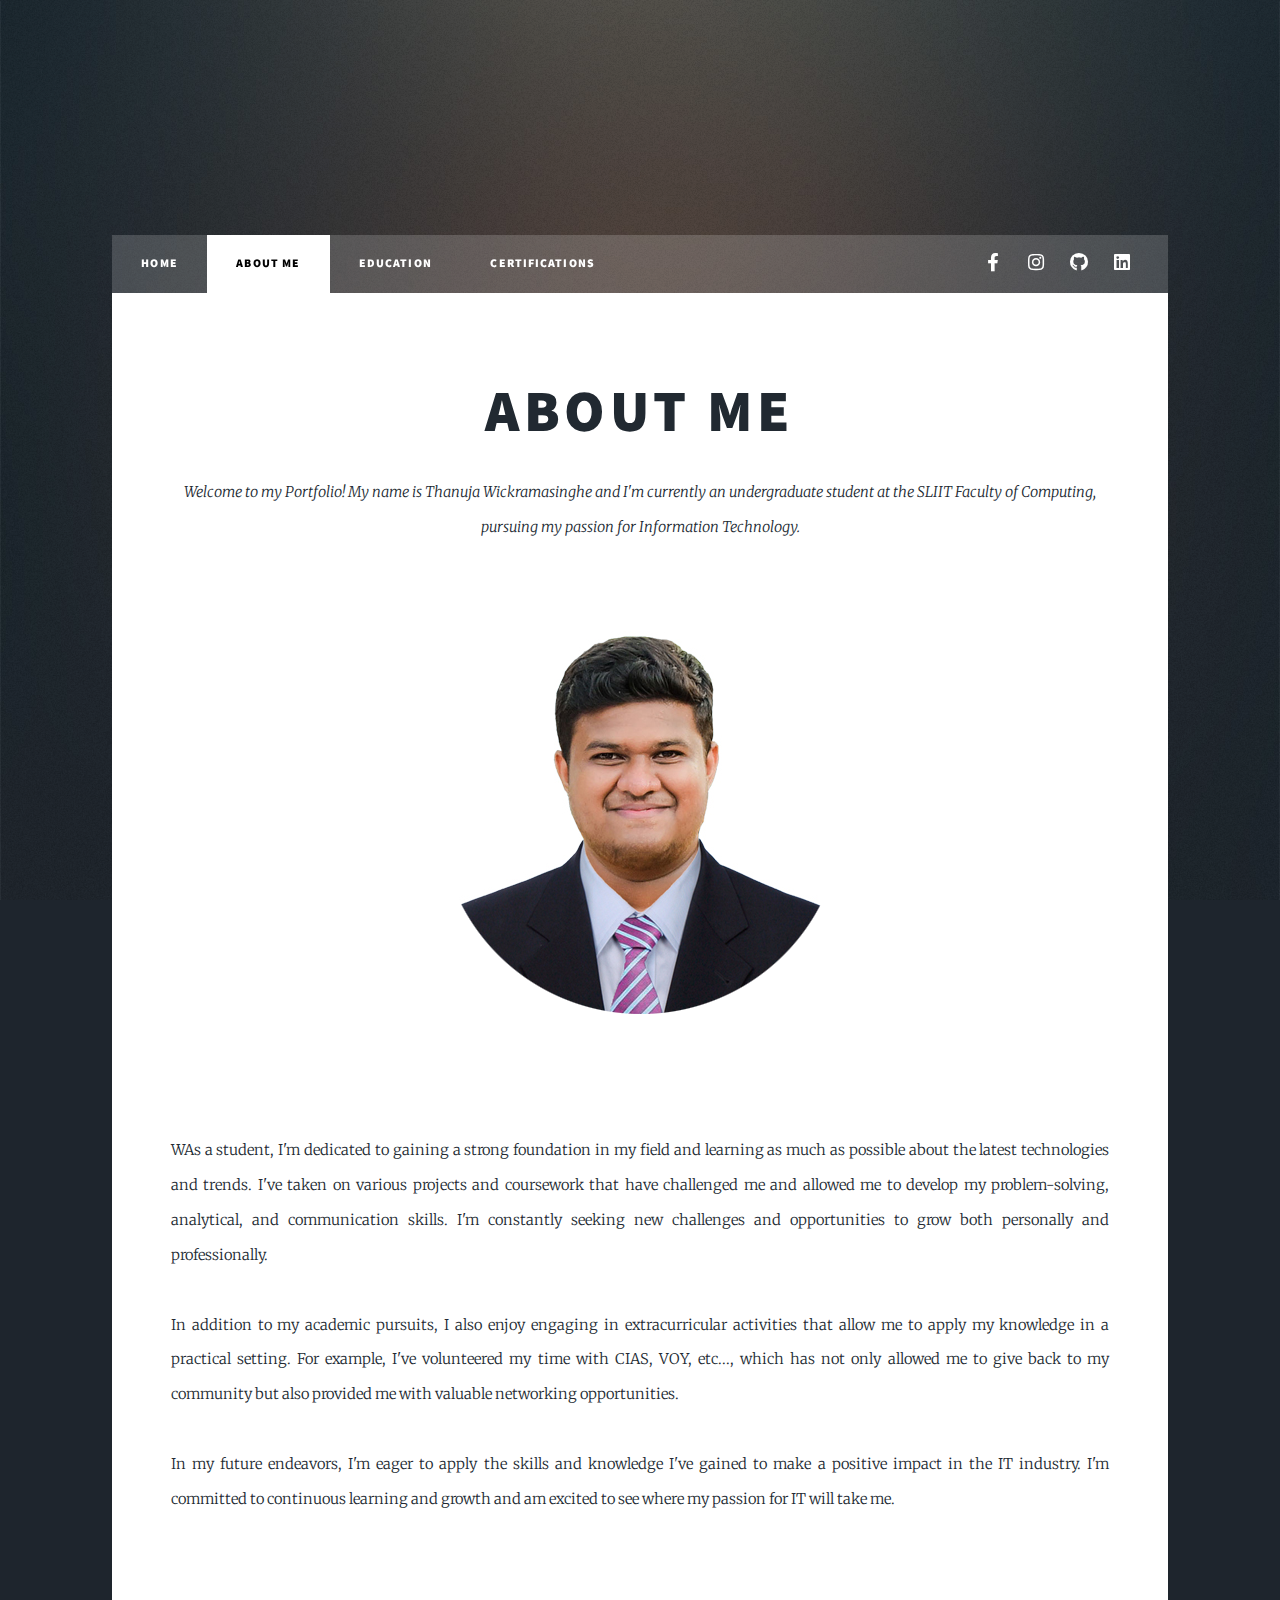
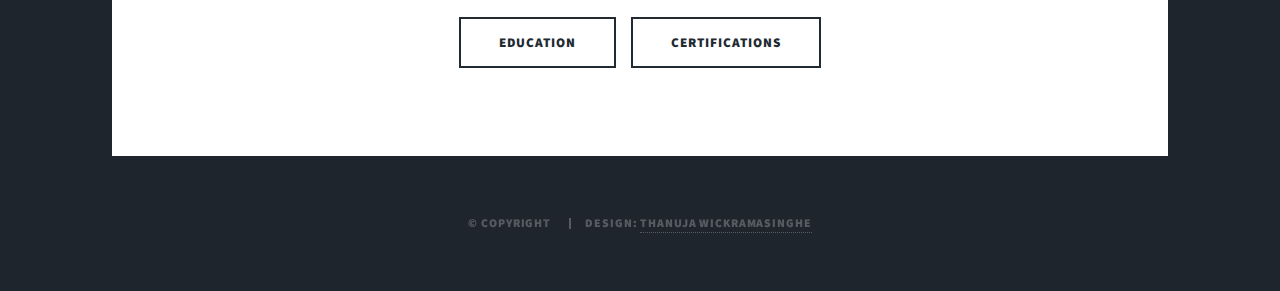
==== commit 3749edf7: "Add files via upload" ====
--- a/aboutMe.html
+++ b/aboutMe.html
@@ -5,85 +5,116 @@
 	Free for personal and commercial use under the CCA 3.0 license (html5up.net/license)
 -->
 <html>
-	<head>
-		<title>Thanuja Wickramasinghe</title>
-		<link rel="icon" type="image/png" href="images/MY.png">
-		<meta charset="utf-8" />
-		<meta name="viewport" content="width=device-width, initial-scale=1, user-scalable=no" />
-		<link rel="stylesheet" href="assets/css/main.css" />
-		<link rel="stylesheet" href="assets/css/my.css" />
-		<noscript><link rel="stylesheet" href="assets/css/noscript.css" /></noscript>
-	</head>
-	<body class="is-preload">
 
-		<!-- Wrapper -->
-			<div id="wrapper" class="fade-in">
+<head>
+	<title>Thanuja Wickramasinghe</title>
+	<link rel="icon" type="image/png" href="images/MY.png">
+	<meta charset="utf-8" />
+	<meta name="viewport" content="width=device-width, initial-scale=1, user-scalable=no" />
+	<link rel="stylesheet" href="assets/css/main.css" />
+	<link rel="stylesheet" href="assets/css/my.css" />
+	<noscript>
+		<link rel="stylesheet" href="assets/css/noscript.css" />
+	</noscript>
+</head>
 
-				<!-- Intro -->
-					
+<body class="is-preload">
 
-				<!-- Header -->
-					<header id="header">
+	<!-- Wrapper -->
+	<div id="wrapper" class="fade-in">
 
-					</header>
+		<!-- Intro -->
 
-				<!-- Nav -->
-					<nav id="nav">
-						<ul class="links">
-                            <li class=""><a href="index.html">Home</a></li>
-						</ul>
-						<ul class="icons">
-							<li><a href="https://www.facebook.com/thanuja.dhananjayabandarawickramasinghe?mibextid=ZbWKwL" class="icon brands fa-facebook-f"><span class="label">Facebook</span></a></li>
-							<li><a href="https://instagram.com/_.thanuja._?igshid=ZGUzMzM3NWJiOQ==" class="icon brands fa-instagram"><span class="label">Instagram</span></a></li>
-							<li><a href="https://github.com/it21096570" class="icon brands fa-github"><span class="label">GitHub</span></a></li>
-							<li><a href="https://www.linkedin.com/in/thanuja-dhananjaya/" class="icon brands fa-linkedin"><span class="label">LinkedIn</span></a></li>
-						</ul>
-					</nav>
 
-				<!-- Main -->
-					<div id="main">
+		<!-- Header -->
+		<header id="header">
 
-						<!-- Featured Post -->
-							<article class="post featured">
-								<header class="major">
-									<h2><a href="#">About Me<br /></a></h2>
-									<p>Welcome to my Portfolio! My name is Thanuja Wickramasinghe and I'm currently an 
-                                        undergraduate student at the SLIIT Faculty of Computing, pursuing my 
-                                        passion for Information Technology.
-                                    </p>
-								</header>
-								<img src="images/MY.png" alt="" />
+		</header>
 
-                                <p style="margin-top: 100px;">WAs a student, I'm dedicated to gaining a strong foundation in my field and learning as much as possible about the latest technologies and trends. I've taken on various projects and coursework that have challenged me and allowed me to develop my problem-solving, analytical, and communication skills. I'm constantly seeking new challenges and opportunities to grow both personally and professionally. <br /><br />
+		<!-- Nav -->
+		<nav id="nav">
+			<ul class="links">
+				<li class=""><a href="index.html">Home</a></li>
+				<li class="" style="background-color: white;"><a style="color: black; " href="aboutMe.html">About Me</a>
+				</li>
+				<li class=""><a href="education.html">Education</a></li>
+				<li class=""><a href="certifications.html">Certifications</a></li>
 
-                                    In addition to my academic pursuits, I also enjoy engaging in extracurricular activities that allow me to apply my knowledge in a practical setting. For example, I've volunteered my time with CIAS, VOY, etc..., which has not only allowed me to give back to my community but also provided me with valuable networking opportunities. <br /><br />
-                                    
-                                    In my future endeavors, I'm eager to apply the skills and knowledge I've gained to make a positive impact in the IT industry. I'm committed to continuous learning and growth and am excited to see where my passion for IT will take me.
-                                </p>
-								
-							</article>
+			</ul>
+			<ul class="icons">
+				<li><a href="https://www.facebook.com/thanuja.dhananjayabandarawickramasinghe?mibextid=ZbWKwL"
+						class="icon brands fa-facebook-f"><span class="label">Facebook</span></a></li>
+				<li><a href="https://instagram.com/_.thanuja._?igshid=ZGUzMzM3NWJiOQ=="
+						class="icon brands fa-instagram"><span class="label">Instagram</span></a></li>
+				<li><a href="https://github.com/it21096570" class="icon brands fa-github"><span
+							class="label">GitHub</span></a></li>
+				<li><a href="https://www.linkedin.com/in/thanuja-dhananjaya/" class="icon brands fa-linkedin"><span
+							class="label">LinkedIn</span></a></li>
+			</ul>
+		</nav>
 
-						<!-- Posts -->
+		<!-- Main -->
+		<div id="main">
 
-					</div>
+			<!-- Featured Post -->
+			<article class="post featured">
+				<header class="major">
+					<h2><a href="#">About Me<br /></a></h2>
+					<p>Welcome to my Portfolio! My name is Thanuja Wickramasinghe and I'm currently an
+						undergraduate student at the SLIIT Faculty of Computing, pursuing my
+						passion for Information Technology.
+					</p>
+				</header>
+				<img src="images/MY.png" alt="" />
 
-				
+				<p style="margin-top: 100px;">WAs a student, I'm dedicated to gaining a strong foundation in my field
+					and learning as much as possible about the latest technologies and trends. I've taken on various
+					projects and coursework that have challenged me and allowed me to develop my problem-solving,
+					analytical, and communication skills. I'm constantly seeking new challenges and opportunities to
+					grow both personally and professionally. <br /><br />
 
-				<!-- Copyright -->
-					<div id="copyright">
-						<ul><li>&copy; COPYRIGHT</li><li>Design: <a href="https://github.com/it21096570">Thanuja Wickramasinghe</a></li></ul>
-					</div>
+					In addition to my academic pursuits, I also enjoy engaging in extracurricular activities that allow
+					me to apply my knowledge in a practical setting. For example, I've volunteered my time with CIAS,
+					VOY, etc..., which has not only allowed me to give back to my community but also provided me with
+					valuable networking opportunities. <br /><br />
 
-			</div>
+					In my future endeavors, I'm eager to apply the skills and knowledge I've gained to make a positive
+					impact in the IT industry. I'm committed to continuous learning and growth and am excited to see
+					where my passion for IT will take me.
+				</p>
 
-		<!-- Scripts -->
-			<script src="assets/js/jquery.min.js"></script>
-			<script src="assets/js/jquery.scrollex.min.js"></script>
-			<script src="assets/js/jquery.scrolly.min.js"></script>
-			<script src="assets/js/browser.min.js"></script>
-			<script src="assets/js/breakpoints.min.js"></script>
-			<script src="assets/js/util.js"></script>
-			<script src="assets/js/main.js"></script>
+				<ul class="actions special" style="margin-top: 100px;">
+					<li><a href="education.html" class="button large">Education</a></li>
+					<li><a href="certifications.html" class="button large">Certifications</a></li>
+				</ul>
 
-	</body>
+			</article>
+
+			<!-- Posts -->
+
+		</div>
+
+
+
+		<!-- Copyright -->
+		<div id="copyright">
+			<ul>
+				<li>&copy; COPYRIGHT</li>
+				<li>Design: <a href="https://github.com/it21096570">Thanuja Wickramasinghe</a></li>
+			</ul>
+		</div>
+
+	</div>
+
+	<!-- Scripts -->
+	<script src="assets/js/jquery.min.js"></script>
+	<script src="assets/js/jquery.scrollex.min.js"></script>
+	<script src="assets/js/jquery.scrolly.min.js"></script>
+	<script src="assets/js/browser.min.js"></script>
+	<script src="assets/js/breakpoints.min.js"></script>
+	<script src="assets/js/util.js"></script>
+	<script src="assets/js/main.js"></script>
+
+</body>
+
 </html>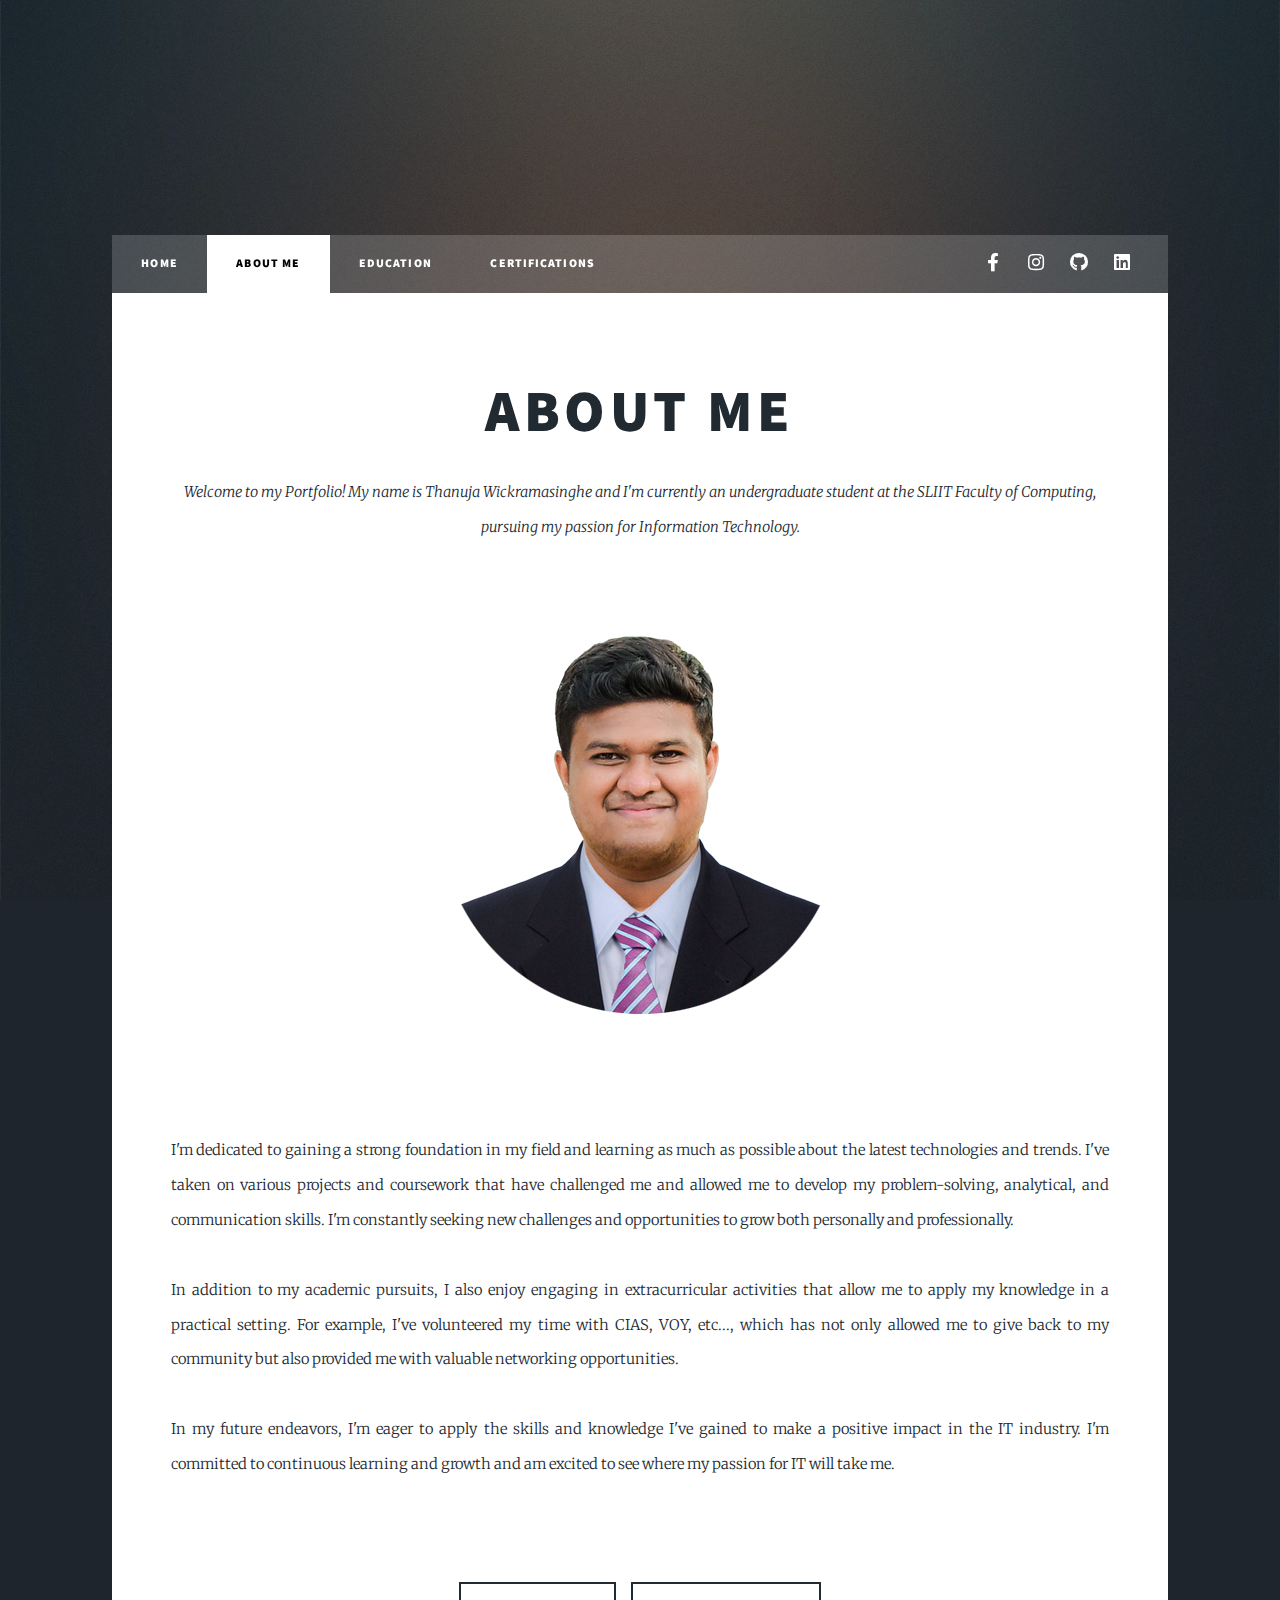
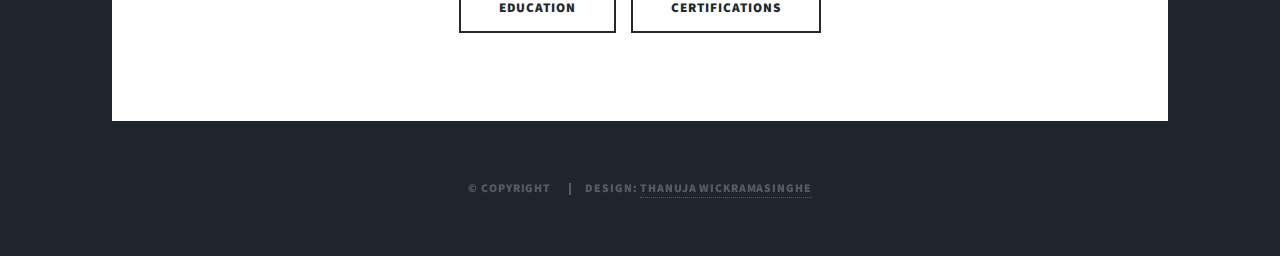
==== commit 6e195a86: "Add files via upload" ====
--- a/aboutMe.html
+++ b/aboutMe.html
@@ -65,9 +65,9 @@
 						passion for Information Technology.
 					</p>
 				</header>
-				<img src="images/MY.png" alt="" />
+				<img style="max-width: 100%; height: auto;" src="images/MY.png" alt="" />
 
-				<p style="margin-top: 100px;">WAs a student, I'm dedicated to gaining a strong foundation in my field
+				<p style="margin-top: 100px;">I'm dedicated to gaining a strong foundation in my field
 					and learning as much as possible about the latest technologies and trends. I've taken on various
 					projects and coursework that have challenged me and allowed me to develop my problem-solving,
 					analytical, and communication skills. I'm constantly seeking new challenges and opportunities to
